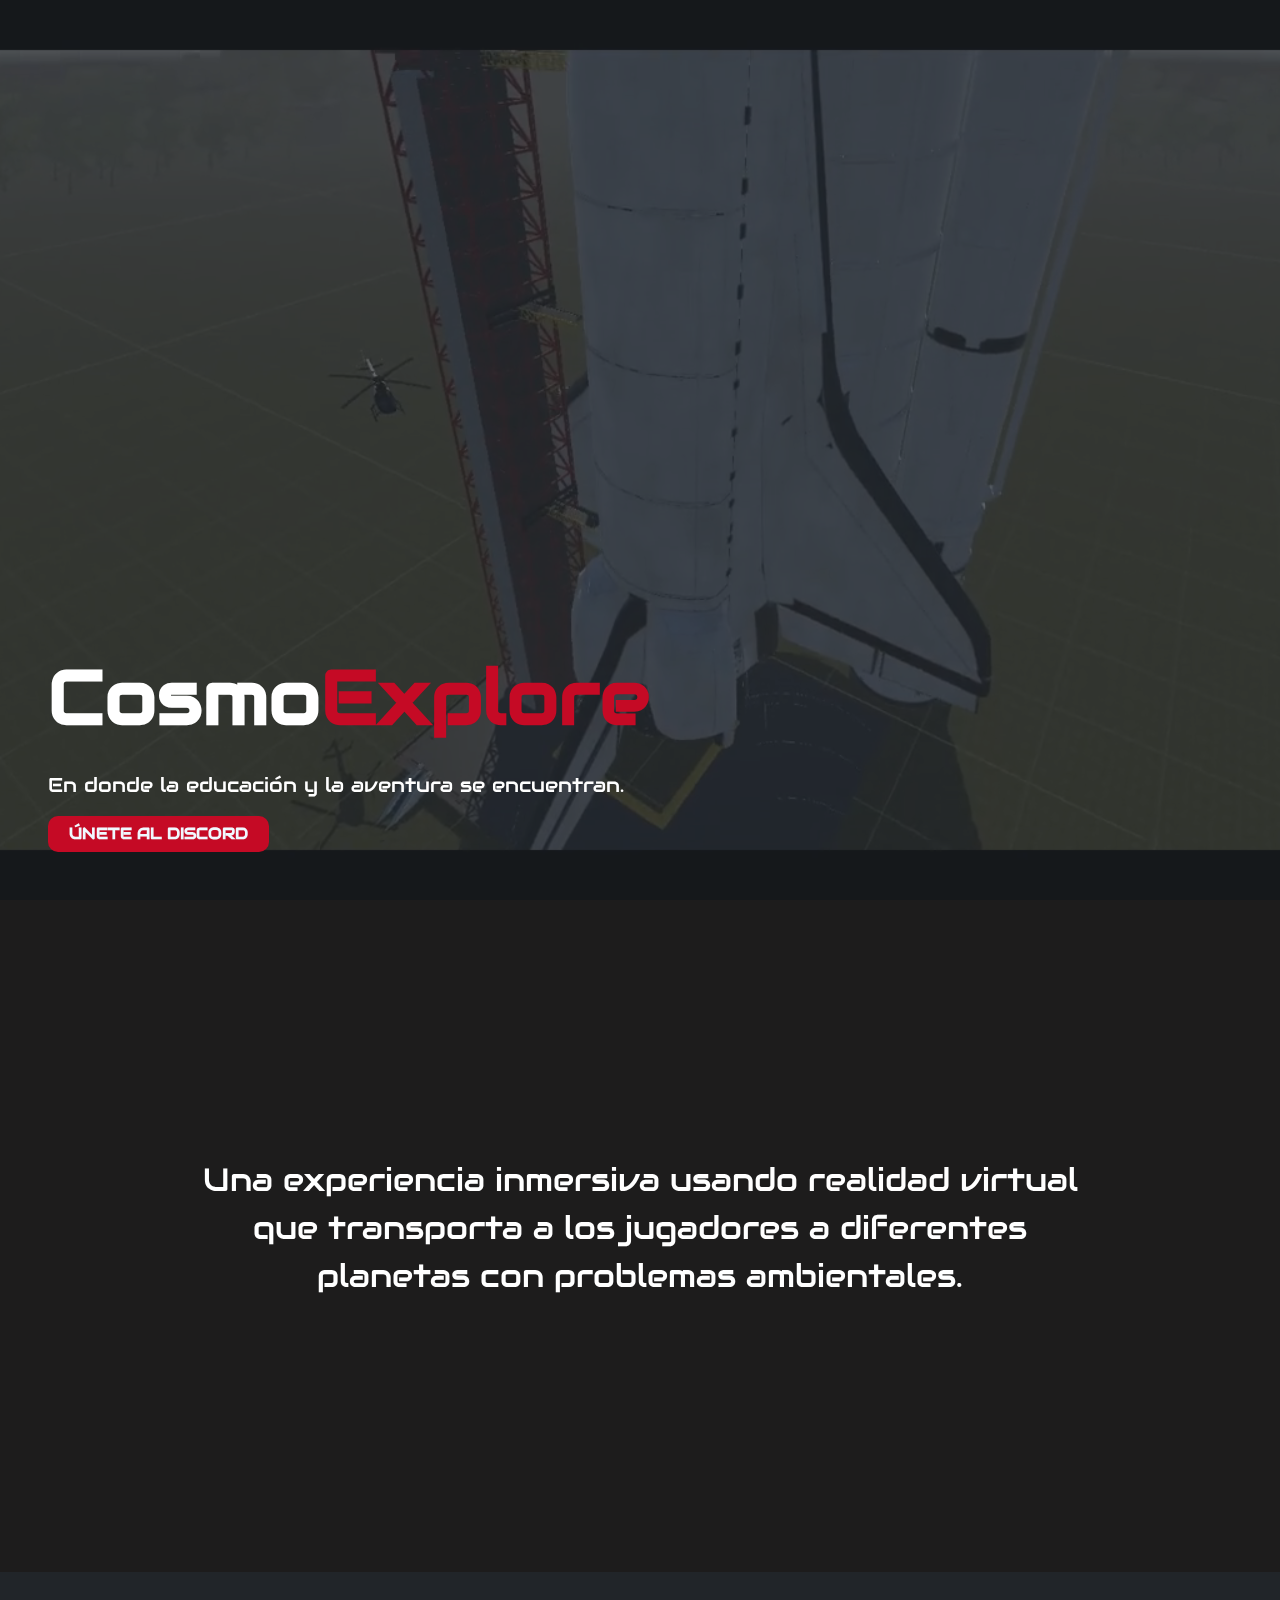
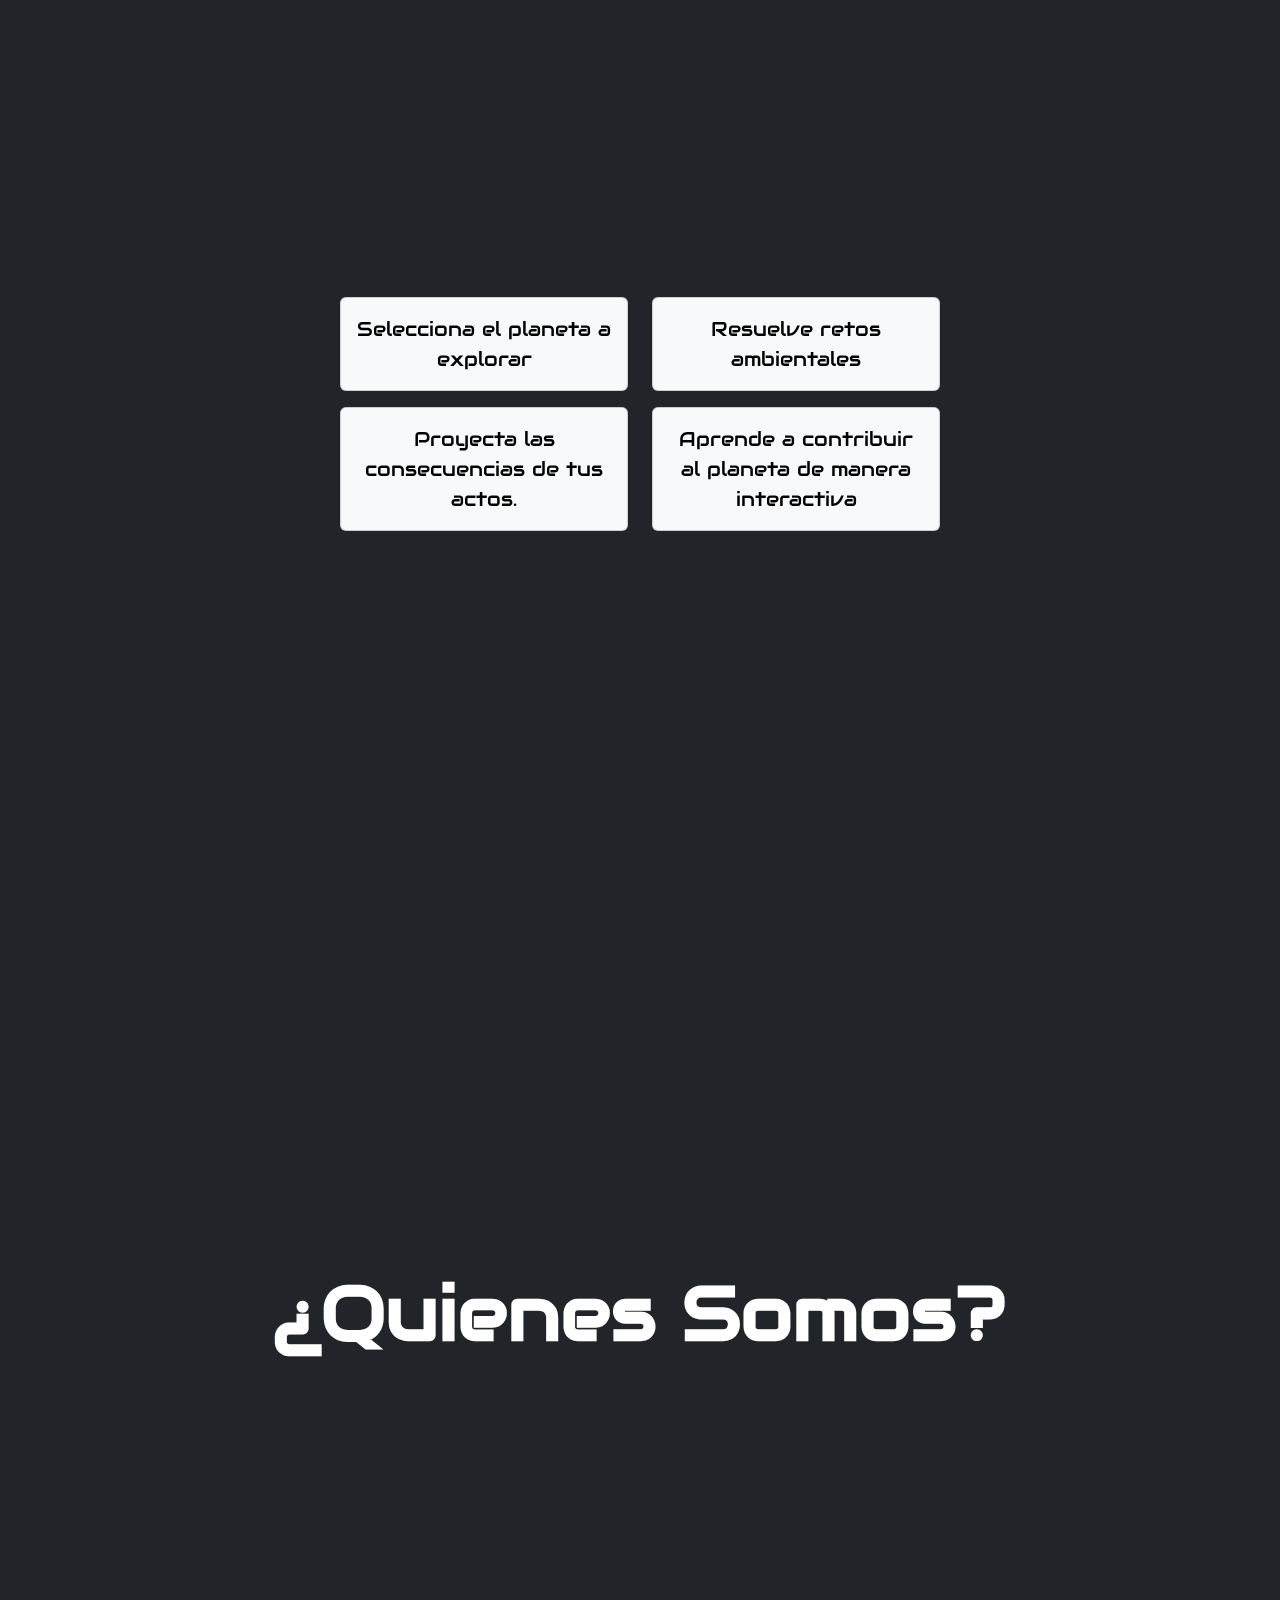
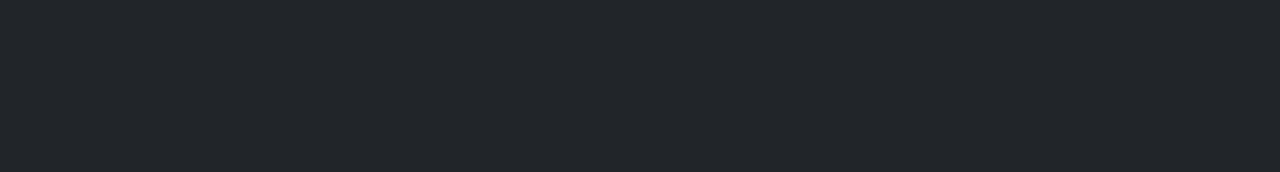
==== index.html @ 61af9cec "update" ====
<!DOCTYPE html>
<html lang="en">

<head>
    <meta charset="UTF-8">
    <!-- <meta name="viewport" content="width=device-width, initial-scale=1.0"> -->
    <meta name="viewport" content="width=device-width, initial-scale=1, shrink-to-fit=no">
    <link href="https://cdn.jsdelivr.net/npm/bootstrap@5.3.3/dist/css/bootstrap.min.css" rel="stylesheet"
        integrity="sha384-QWTKZyjpPEjISv5WaRU9OFeRpok6YctnYmDr5pNlyT2bRjXh0JMhjY6hW+ALEwIH" crossorigin="anonymous">
    <link rel="preconnect" href="https://fonts.googleapis.com">
    <link rel="preconnect" href="https://fonts.gstatic.com" crossorigin>
    <link rel="preconnect" href="https://fonts.googleapis.com">
    <link rel="preconnect" href="https://fonts.gstatic.com" crossorigin>
    <link href="https://fonts.googleapis.com/css2?family=Audiowide&display=swap" rel="stylesheet">
    <link rel="stylesheet" href="css/styles.css">
    <title>CosmoExplore</title>
</head>

<body>
    <nav id="topnavbar" class="navbar invisible navbar-expand-lg bg-body-tertiary fixed-top">
        <div class="container-fluid">
            <a class="navbar-brand me-3" href="#">Cosmo<span class="explore">Explore</span></a>
            <button class="navbar-toggler" type="button" data-bs-toggle="collapse" data-bs-target="#navbarNav"
                aria-controls="navbarNav" aria-expanded="false" aria-label="Toggle navigation">
                <span class="navbar-toggler-icon"></span>
            </button>
            <div class="collapse navbar-collapse justify-content-end" id="navbarNav">
                <ul class="navbar-nav">
                    <li class="nav-item me-3">
                        <a class="nav-link active" aria-current="page" href="#slide1">Inicio</a>
                    </li>
                    <li class="nav-item me-3">
                        <a class="nav-link active" href="#Aliados">Aliados</a>
                    </li>
                    <li class="nav-item me-3">
                        <a class="nav-link active" href="https://discord.gg/Dty8PHJW">Únete</a>
                    </li>
                </ul>
            </div>
        </div>
    </nav>
    <div class="container-fluid d-flex align-items-end justify-content-start vh-100 bg-dark p-5" id="slide1">
        <div class="row text-start">
            <div class="video-container">
                <video autoplay loop muted>
                    <source src="output_video.mp4" height="100%" width="100%" type="video/mp4">
                    Your browser does not support the video tag.
                </video>
            </div>
            <div class="col text-white">
                <p class="titulo">Cosmo<span class="explore">Explore</span></p>
                <p>En donde la educación y la aventura se encuentran.</p>
                <a href="https://discord.gg/Dty8PHJW" class="btn" target="_blank">Únete al Discord</a>
            </div>
        </div>
    </div>

    <div class="container-fluid d-flex align-items-center justify-content-center vh-50" id="slide2">
        
        <div class="row text-center">

            <div class="experiencia col text-white">
                <p>Una experiencia inmersiva usando realidad virtual que transporta a los jugadores a diferentes planetas con problemas ambientales.
                </p>

            </div>
        </div>
    </div>

    <div class="container-fluid d-flex flex-column align-items-center justify-content-center vh-100 bg-dark" id="slide3">
        <div class="row text-center">
            <div class="col">
                <div class="card text-bg-light mb-3" style="max-width: 18rem;">
                    <div class="card-body">
                      <p class="card-text">Selecciona el planeta a explorar</p>
                    </div>
                </div>
            </div>
            <div class="col">
                <div class="card text-bg-light mb-3" style="max-width: 18rem;">
                    <div class="card-body">
                      <p class="card-text">Resuelve retos ambientales</p>
                    </div>
                </div>
            </div>
        </div>

        <div class="row text-center">
            <div class="col">
                <div class="card text-bg-light mb-3" style="max-width: 18rem;">
                    <div class="card-body">
                      <p class="card-text">Proyecta las consecuencias de tus actos.</p>
                    </div>
                </div>
            </div>
            <div class="col">
                <div class="card text-bg-light mb-3" style="max-width: 18rem;">
                    <div class="card-body">
                      <p class="card-text">Aprende a contribuir al planeta de manera interactiva</p>
                    </div>
                </div>
            </div>
        </div>

    </div>

    <div class="container-fluid d-flex flex-column align-items-center justify-content-center vh-100 bg-dark" id="slide4">
        <div class="row text-center">
            <div class="col text-white">
                <p class="titulo">¿Quienes Somos?</p>
            </div>
        </div>
    </div>

    <script src="https://cdn.jsdelivr.net/npm/bootstrap@5.3.3/dist/js/bootstrap.bundle.min.js"
        integrity="sha384-YvpcrYf0tY3lHB60NNkmXc5s9fDVZLESaAA55NDzOxhy9GkcIdslK1eN7N6jIeHz"
        crossorigin="anonymous"></script>
    <script src="js/script.js"></script>
</body>

</html>
---- css/styles.css ----
*{
    margin: 0;
    padding: 0;
}

#slide1, #slide2{
    --bs-bg-opacity: 0.65;
}

#slide2, #slide4{
    background-color: #1d1c1c;
}

.parrafo-somos{
    padding-left: 120px;
    padding-right: 120px;
}

p, a{
    font-family:"Audiowide", sans-serif;
    font-size: 20px;
    font-style: 300;
}

.titulo{
    font-weight: bold;
    font-size: 5.9vw;
}

.explore{
    color:#C50A25;
}

.btn{
    background-color:#C50A25 ;
    border-radius: 10px;
    padding:5px 20px 5px 20px;
    color: aliceblue;
    text-transform: uppercase;
    font-weight: 600;
    font-family:"Audiowide", sans-serif;

}

.btn:hover{
    background-color:#C50A25;
    border-radius: 10px;
    padding:5px 20px 5px 20px;
    color: aliceblue;

}

.video-container video {
    position: absolute;
    top: 0;
    left: 0;
    width: 100%;
    height: 100%;
    object-fit: cover;
    z-index: -1;
}

html,body{
    padding: 0px;
    margin: 0px;
}

.experiencia{
    padding-top:20% ;
    padding-bottom:20% ;
    padding-left: 15%;
    padding-right:15%;

}

.experiencia p{
    font-size: 2.5vw;
}

/* Media Query for Small Mobile Devices */
@media (max-width: 576px) {
    .titulo {
        font-size: 42px; /* Adjust font size for smaller screens */
    }
    
    .btn {
        padding: 5px 10px; /* Adjust padding for smaller screens */
    }
    
    .parrafo-somos {
        padding-left: 10px;
        padding-right: 10px;
    }
    
    p, a {
        font-size: 20px; /* Adjust font size for smaller screens */
    }

    .experiencia p{
        font-size:20px;

    }
}
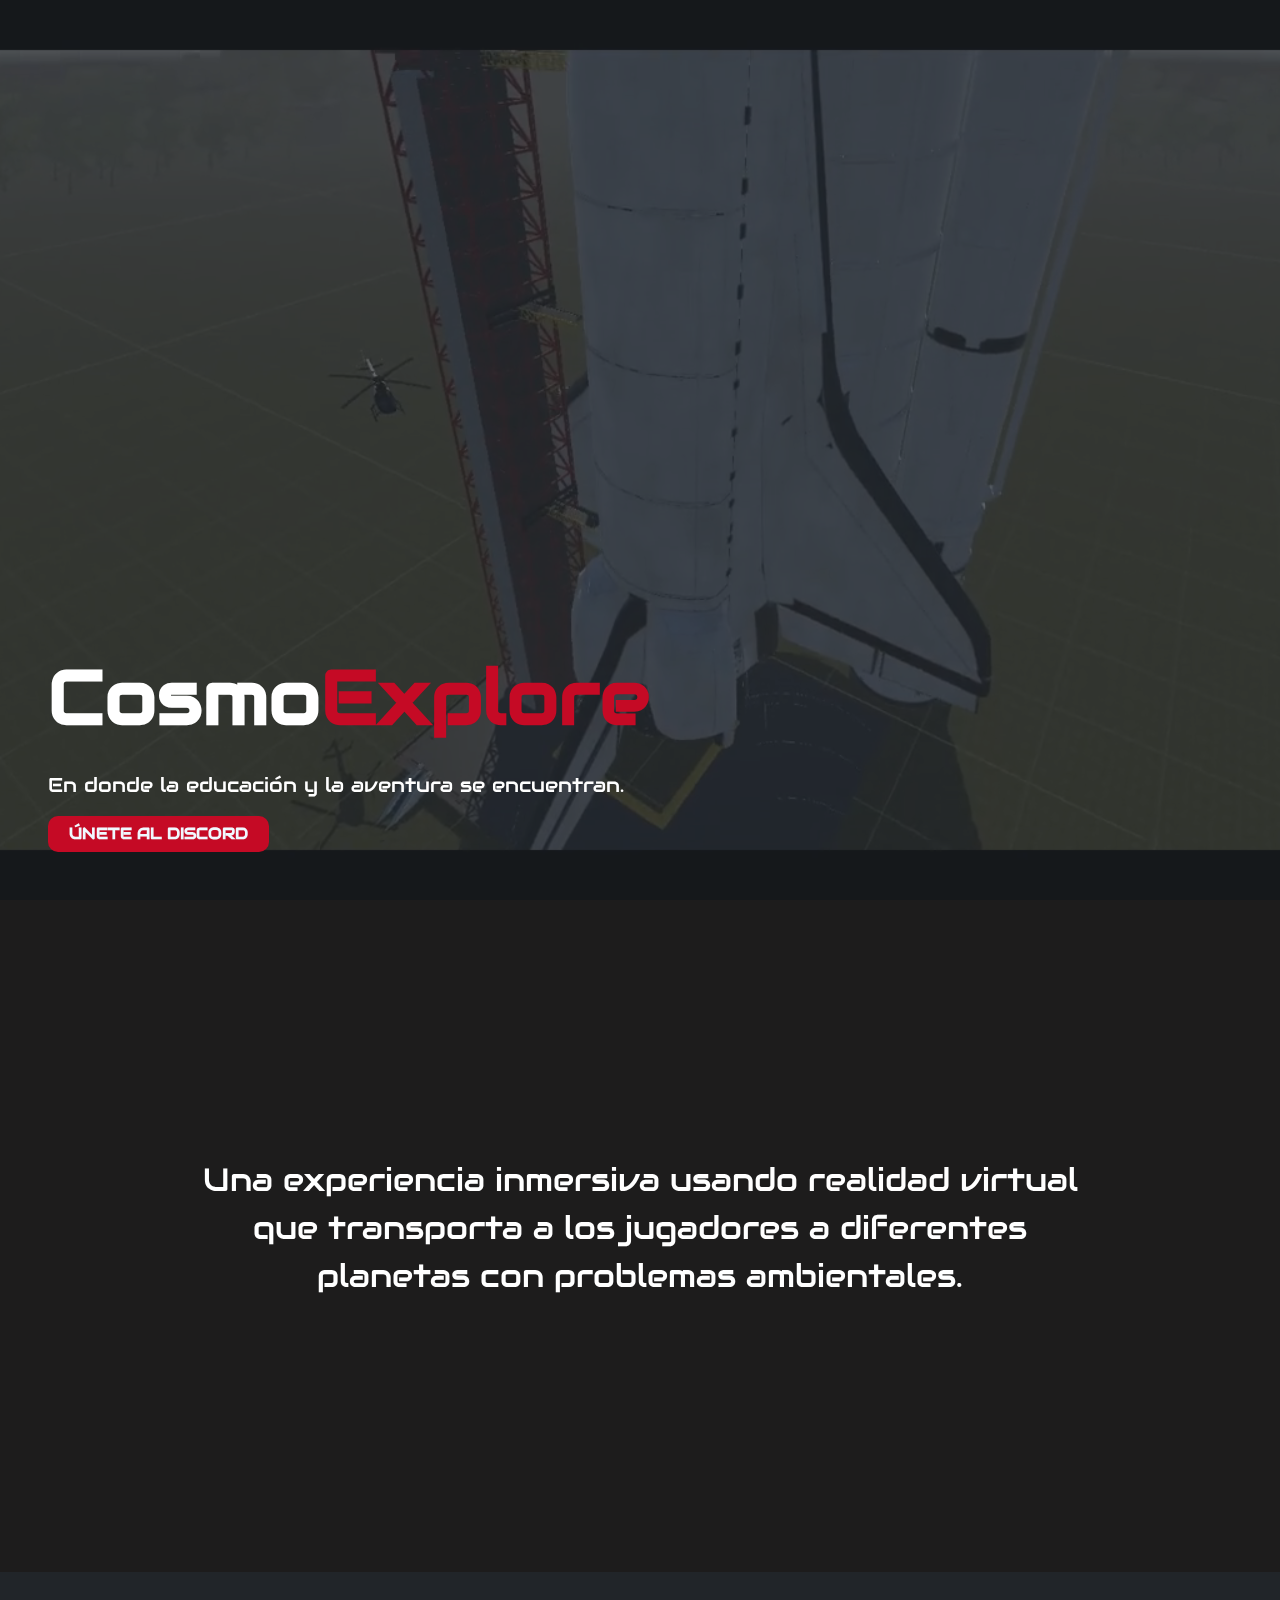
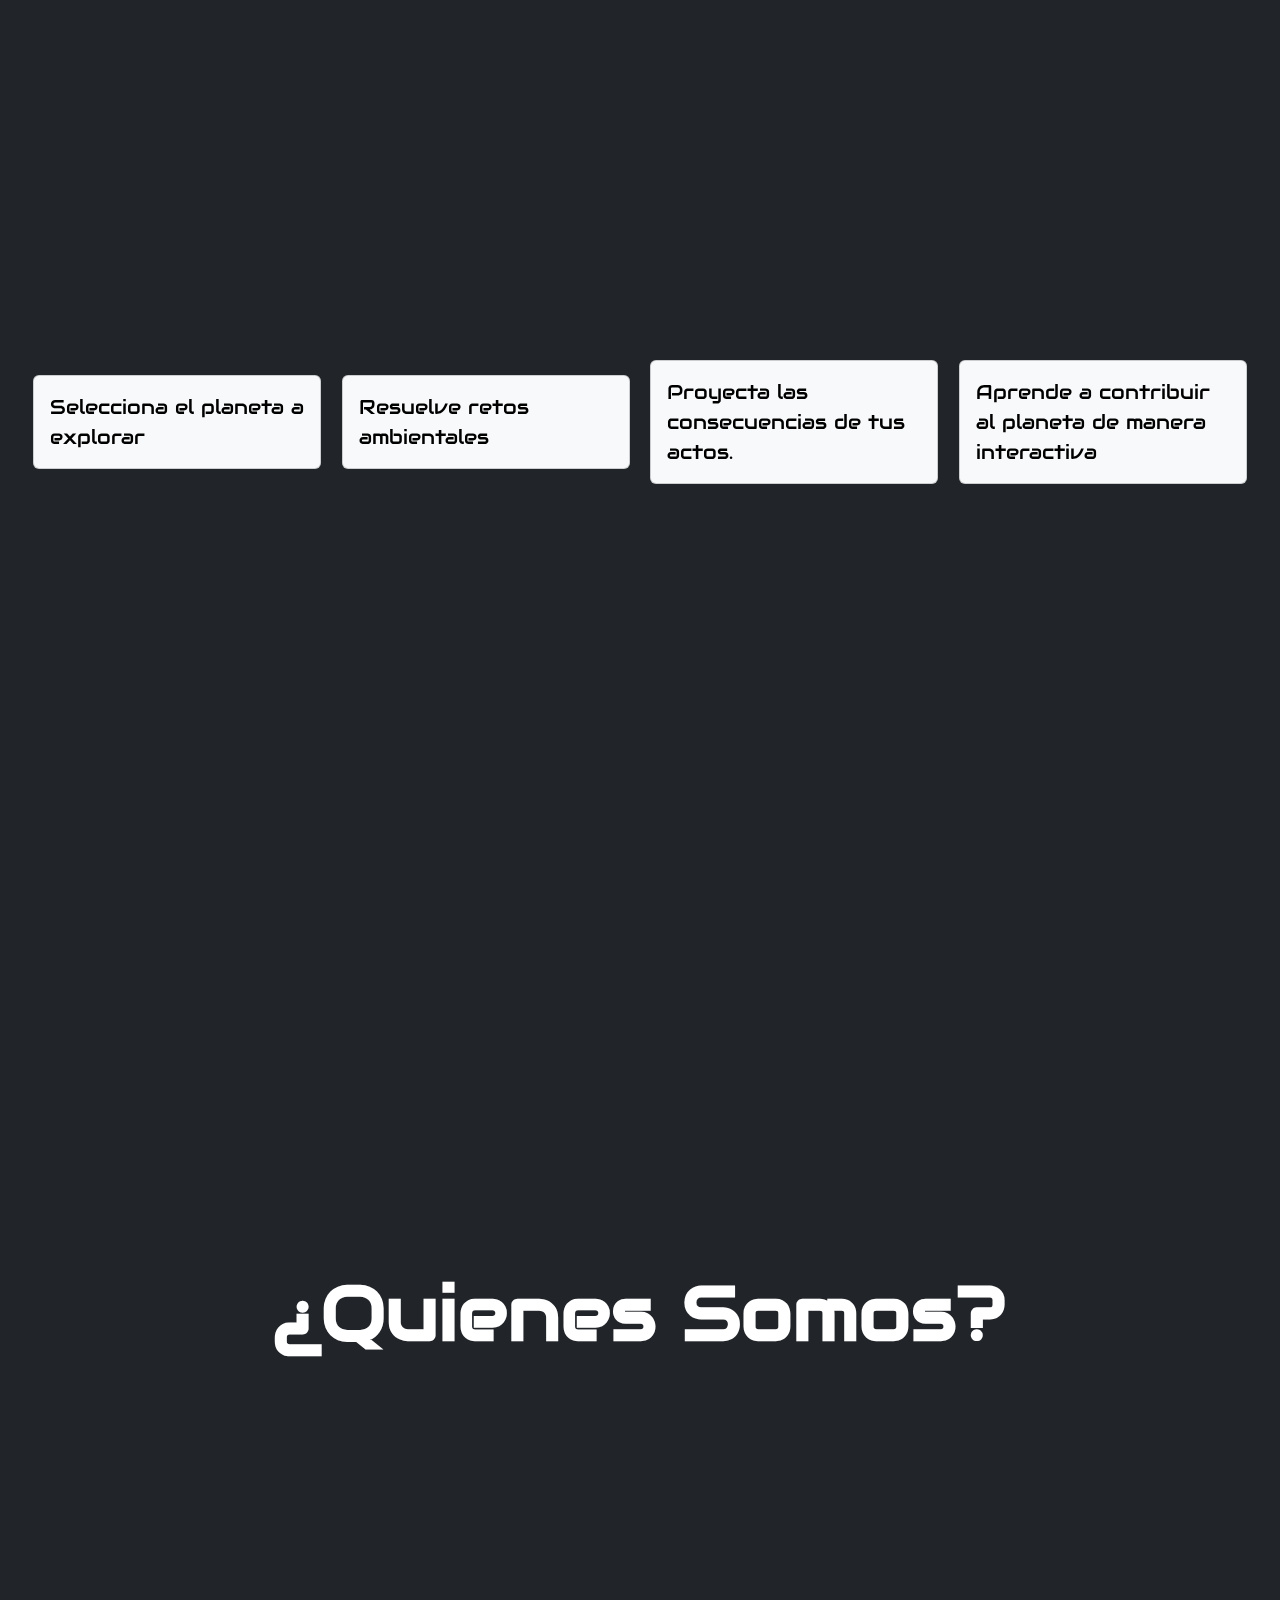
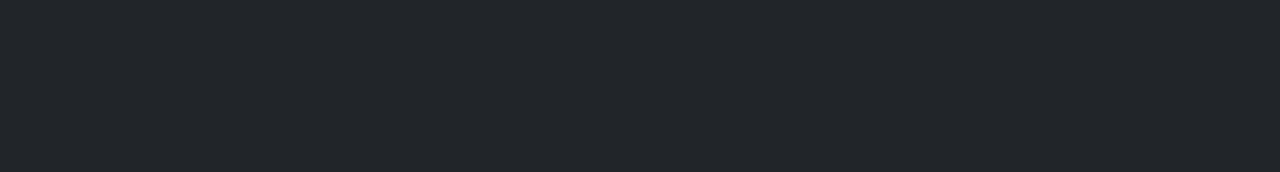
==== commit 9a95ea67: "update" ====
--- a/index.html
+++ b/index.html
@@ -56,55 +56,47 @@
     </div>
 
     <div class="container-fluid d-flex align-items-center justify-content-center vh-50" id="slide2">
-        
+
         <div class="row text-center">
 
             <div class="experiencia col text-white">
-                <p>Una experiencia inmersiva usando realidad virtual que transporta a los jugadores a diferentes planetas con problemas ambientales.
+                <p>Una experiencia inmersiva usando realidad virtual que transporta a los jugadores a diferentes
+                    planetas con problemas ambientales.
                 </p>
 
             </div>
         </div>
     </div>
 
-    <div class="container-fluid d-flex flex-column align-items-center justify-content-center vh-100 bg-dark" id="slide3">
-        <div class="row text-center">
-            <div class="col">
-                <div class="card text-bg-light mb-3" style="max-width: 18rem;">
-                    <div class="card-body">
-                      <p class="card-text">Selecciona el planeta a explorar</p>
-                    </div>
-                </div>
+    <div class="container-fluid d-flex flex-row align-items-center justify-content-evenly vh-100 bg-dark" id="slide3">
+
+        <div class="card text-bg-light mb-6" style="max-width: 18rem;">
+            <div class="card-body">
+                <p class="card-text">Selecciona el planeta a explorar</p>
             </div>
-            <div class="col">
-                <div class="card text-bg-light mb-3" style="max-width: 18rem;">
-                    <div class="card-body">
-                      <p class="card-text">Resuelve retos ambientales</p>
-                    </div>
-                </div>
+        </div>
+        <div class="card text-bg-light mb-6" style="max-width: 18rem;">
+            <div class="card-body">
+                <p class="card-text">Resuelve retos ambientales</p>
             </div>
         </div>
 
-        <div class="row text-center">
-            <div class="col">
-                <div class="card text-bg-light mb-3" style="max-width: 18rem;">
-                    <div class="card-body">
-                      <p class="card-text">Proyecta las consecuencias de tus actos.</p>
-                    </div>
-                </div>
+        <div class="card text-bg-light mb-6" style="max-width: 18rem;">
+            <div class="card-body">
+                <p class="card-text">Proyecta las consecuencias de tus actos.</p>
             </div>
-            <div class="col">
-                <div class="card text-bg-light mb-3" style="max-width: 18rem;">
-                    <div class="card-body">
-                      <p class="card-text">Aprende a contribuir al planeta de manera interactiva</p>
-                    </div>
-                </div>
+        </div>
+
+        <div class="card text-bg-light mb-6" style="max-width: 18rem;">
+            <div class="card-body">
+                <p class="card-text">Aprende a contribuir al planeta de manera interactiva</p>
             </div>
         </div>
 
     </div>
 
-    <div class="container-fluid d-flex flex-column align-items-center justify-content-center vh-100 bg-dark" id="slide4">
+    <div class="container-fluid d-flex flex-column align-items-center justify-content-center vh-100 bg-dark"
+        id="slide4">
         <div class="row text-center">
             <div class="col text-white">
                 <p class="titulo">¿Quienes Somos?</p>
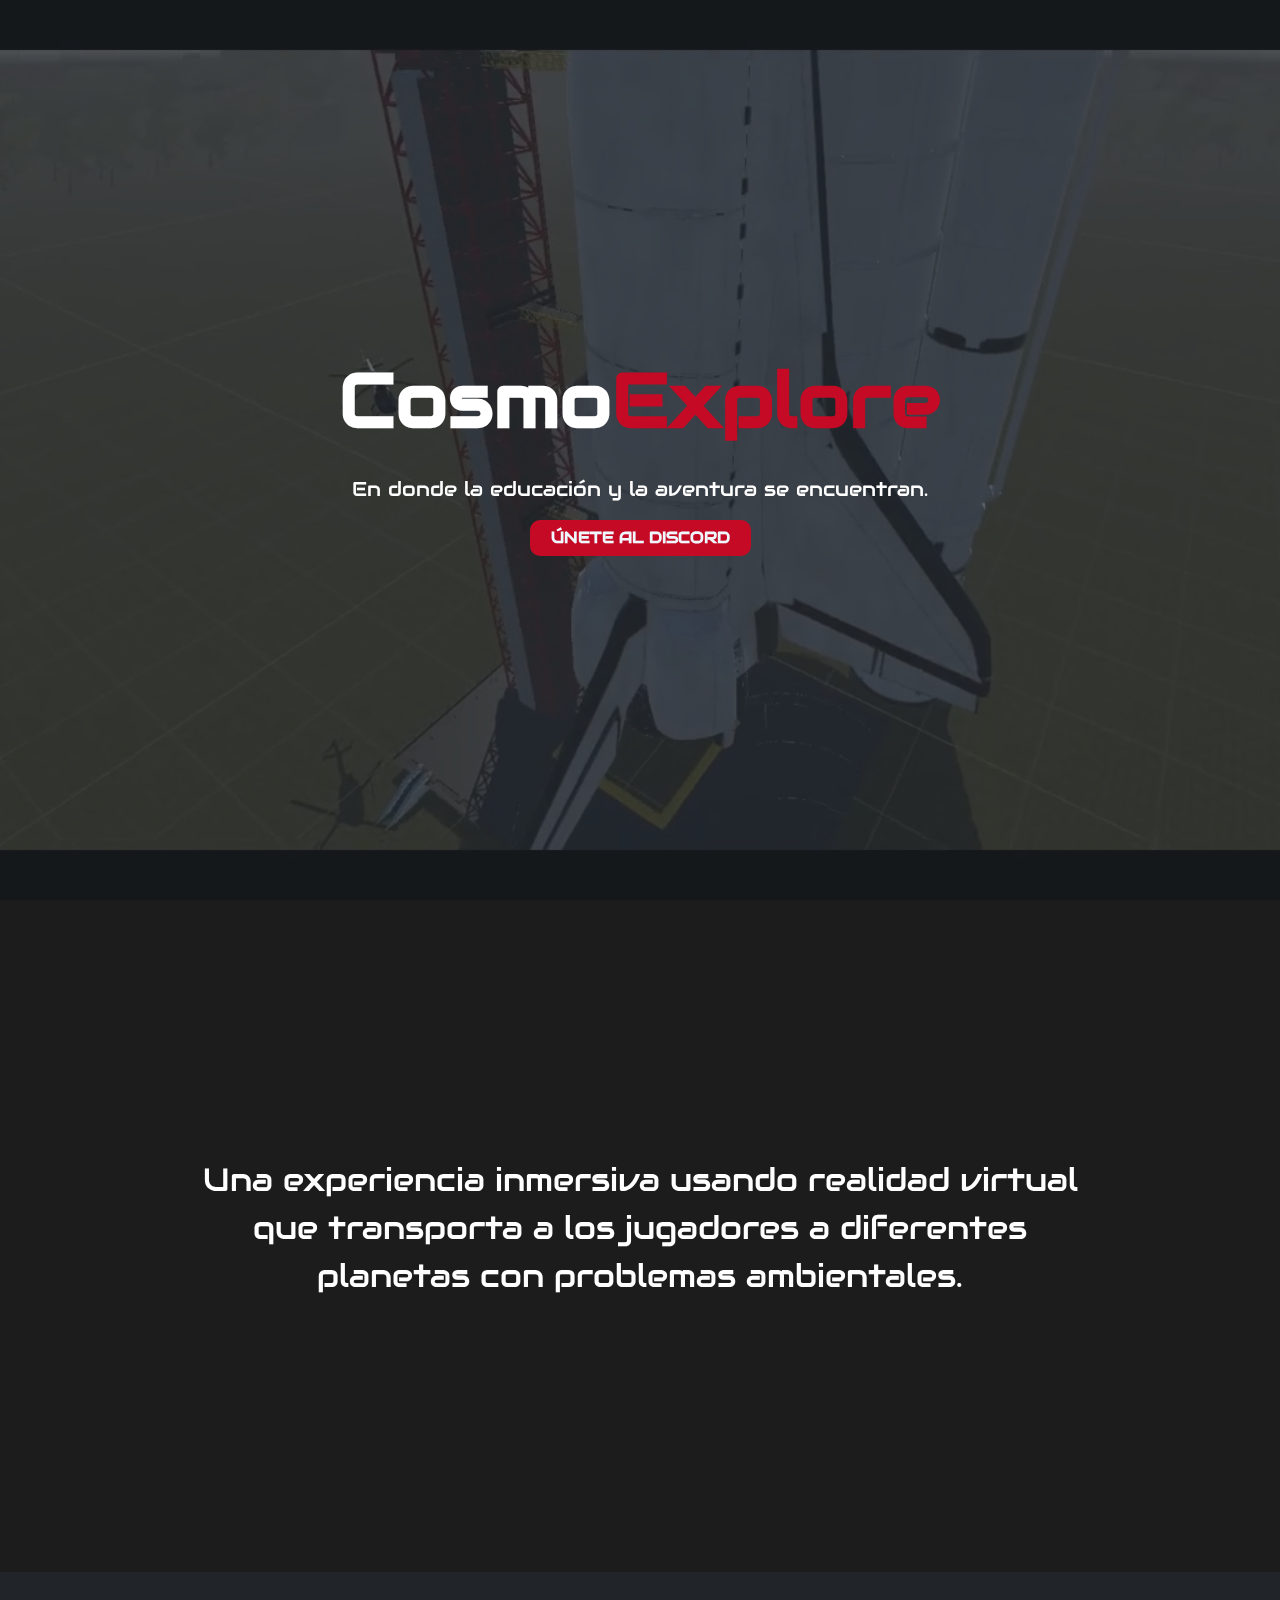
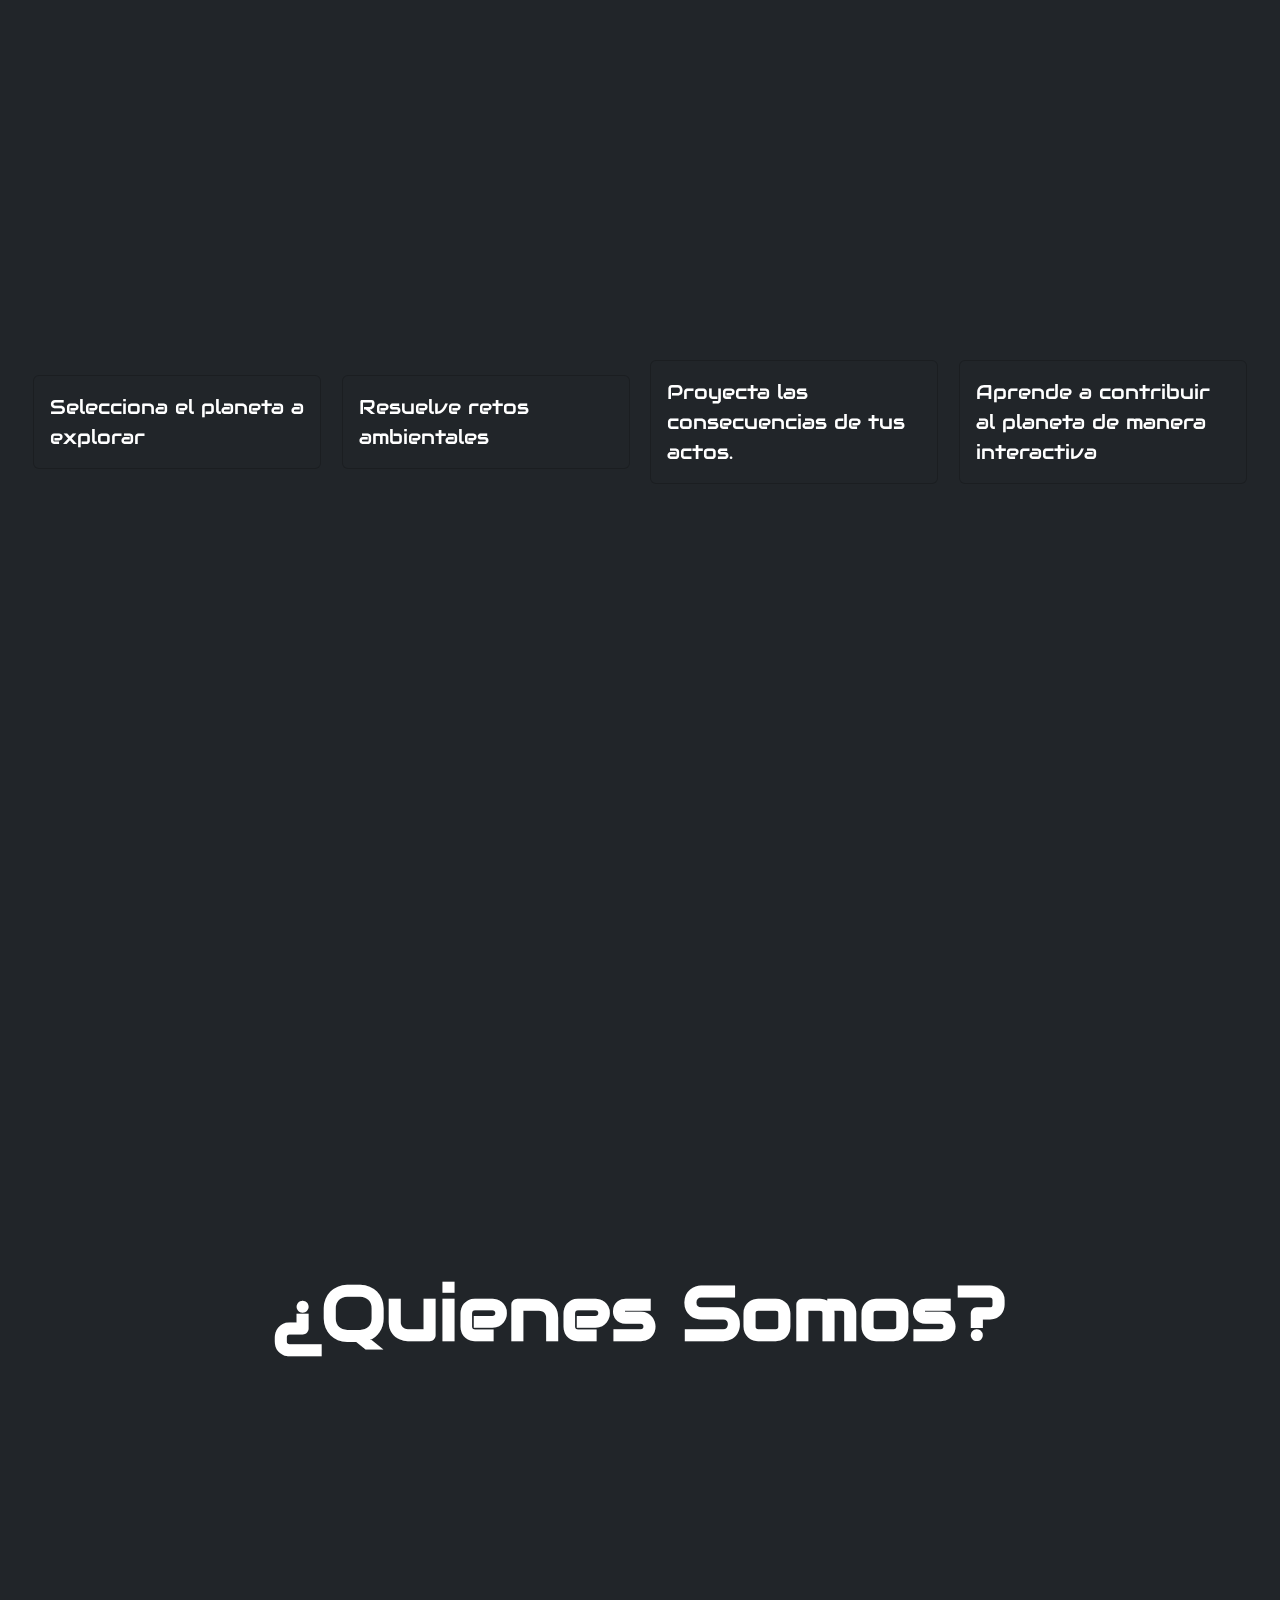
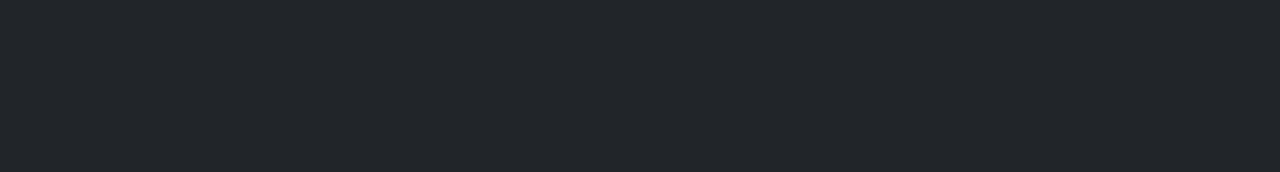
==== commit 23333282: "update" ====
--- a/index.html
+++ b/index.html
@@ -39,8 +39,8 @@
             </div>
         </div>
     </nav>
-    <div class="container-fluid d-flex align-items-end justify-content-start vh-100 bg-dark p-5" id="slide1">
-        <div class="row text-start">
+    <div class="container-fluid d-flex align-items-center justify-content-center vh-100 bg-dark p-5" id="slide1">
+        <div class="row text-center">
             <div class="video-container">
                 <video autoplay loop muted>
                     <source src="output_video.mp4" height="100%" width="100%" type="video/mp4">
@@ -70,24 +70,24 @@
 
     <div class="container-fluid d-flex flex-row align-items-center justify-content-evenly vh-100 bg-dark" id="slide3">
 
-        <div class="card text-bg-light mb-6" style="max-width: 18rem;">
+        <div class="card text-bg-dark mb-6" style="max-width: 18rem;">
             <div class="card-body">
                 <p class="card-text">Selecciona el planeta a explorar</p>
             </div>
         </div>
-        <div class="card text-bg-light mb-6" style="max-width: 18rem;">
+        <div class="card text-bg-dark mb-6" style="max-width: 18rem;">
             <div class="card-body">
                 <p class="card-text">Resuelve retos ambientales</p>
             </div>
         </div>
 
-        <div class="card text-bg-light mb-6" style="max-width: 18rem;">
+        <div class="card text-bg-dark mb-6" style="max-width: 18rem;">
             <div class="card-body">
                 <p class="card-text">Proyecta las consecuencias de tus actos.</p>
             </div>
         </div>
 
-        <div class="card text-bg-light mb-6" style="max-width: 18rem;">
+        <div class="card text-bg-dark mb-6" style="max-width: 18rem;">
             <div class="card-body">
                 <p class="card-text">Aprende a contribuir al planeta de manera interactiva</p>
             </div>
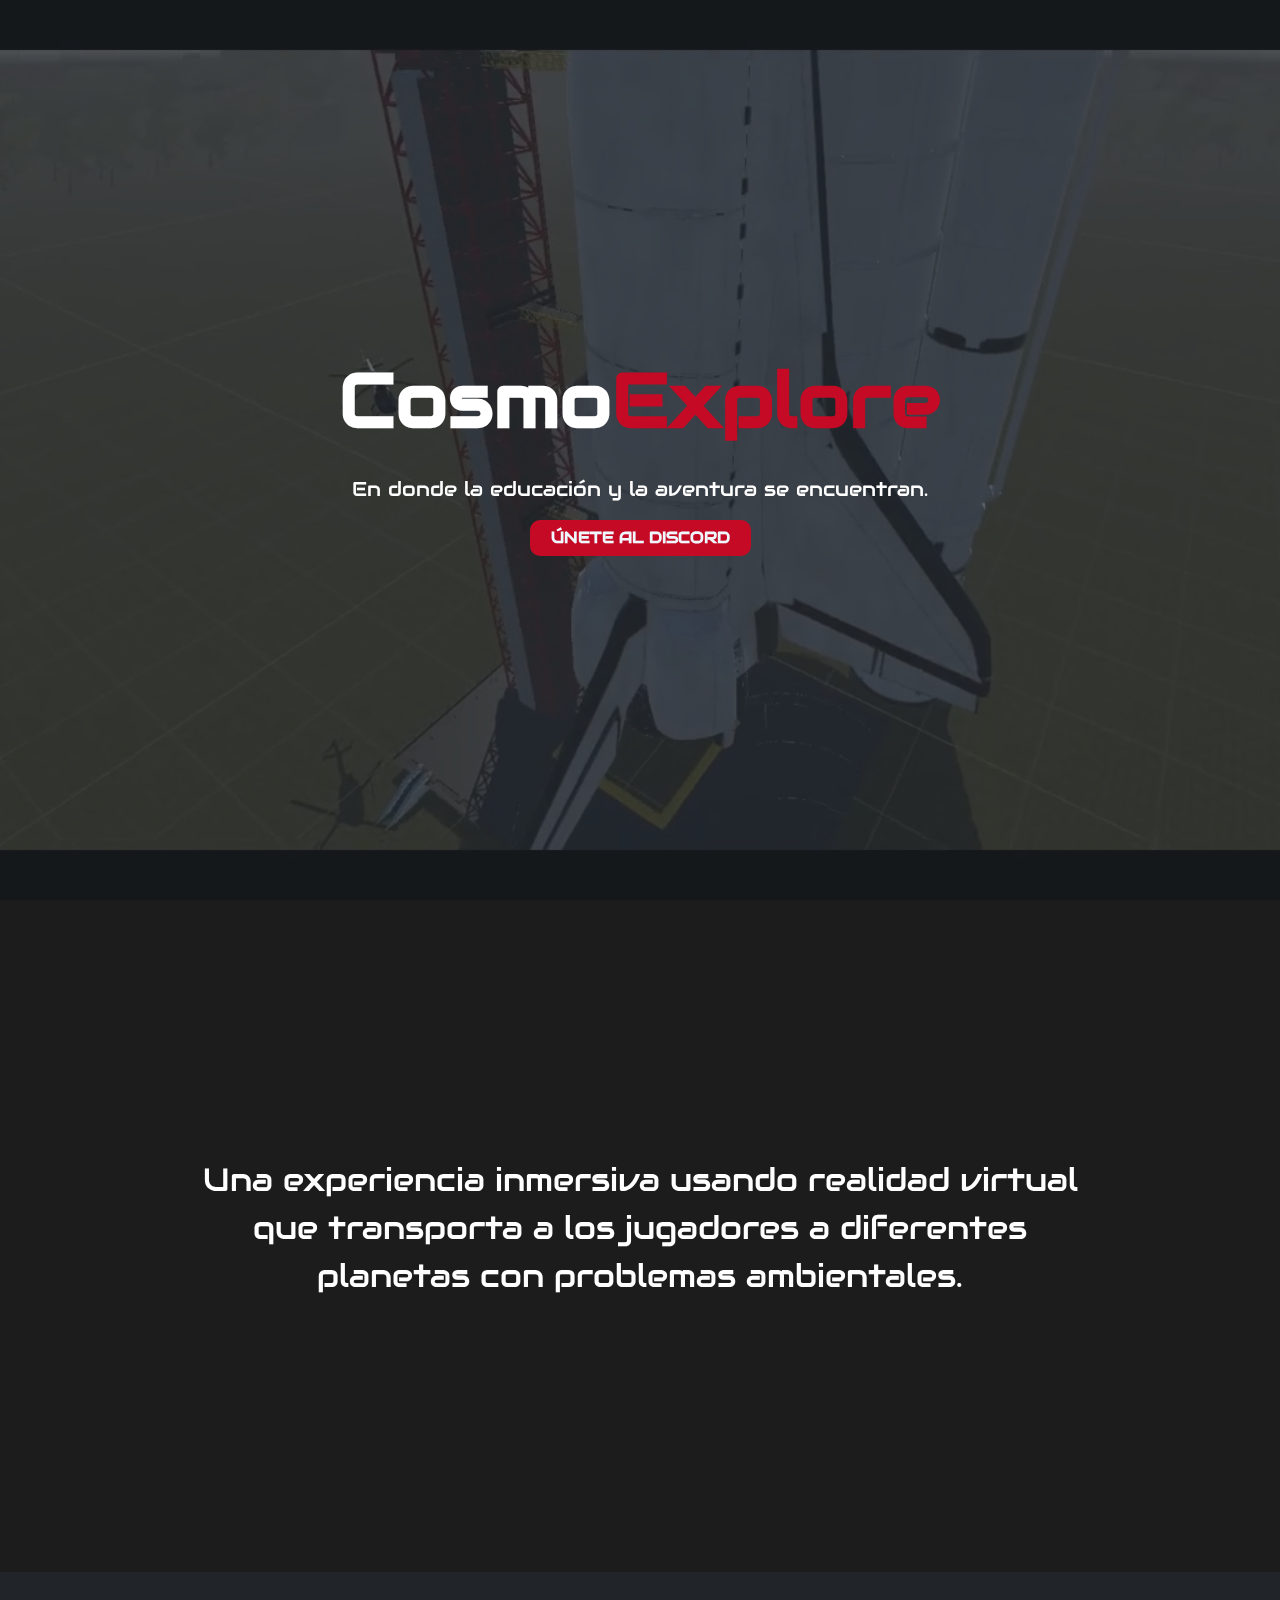
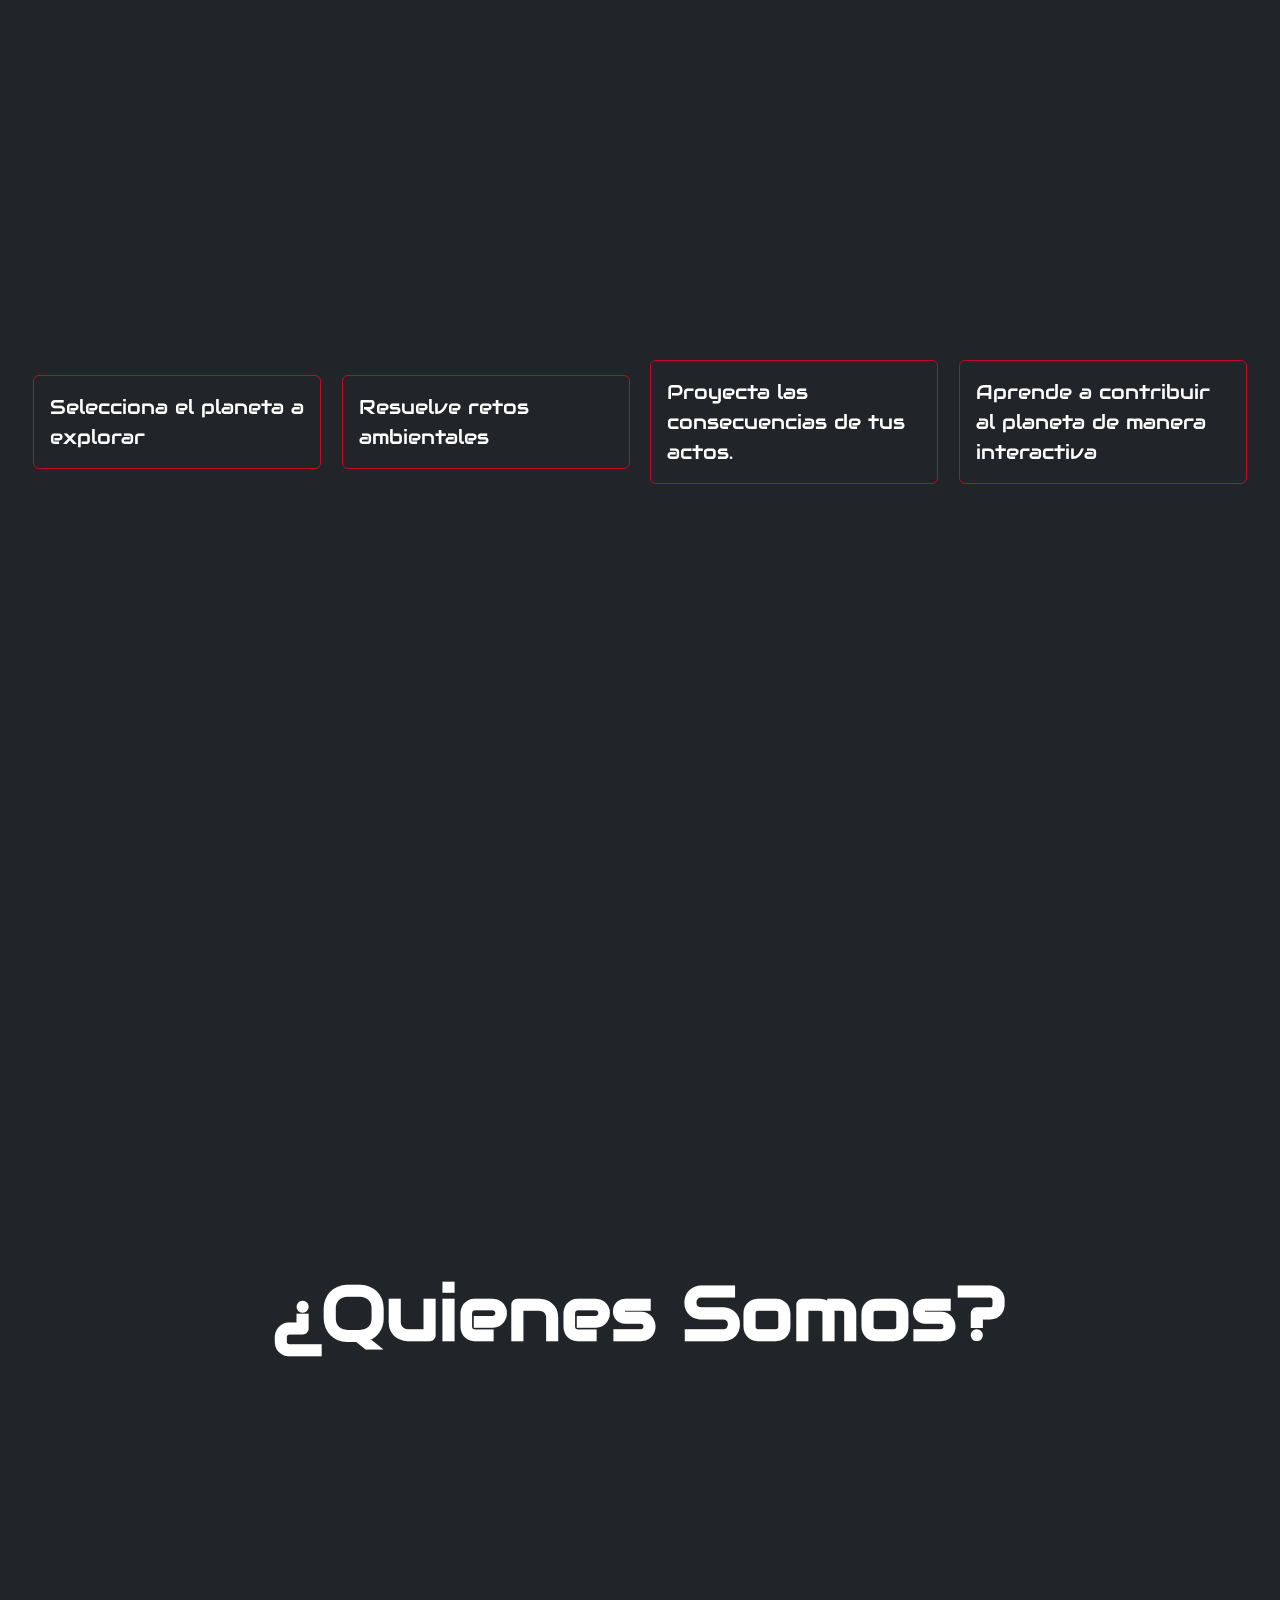
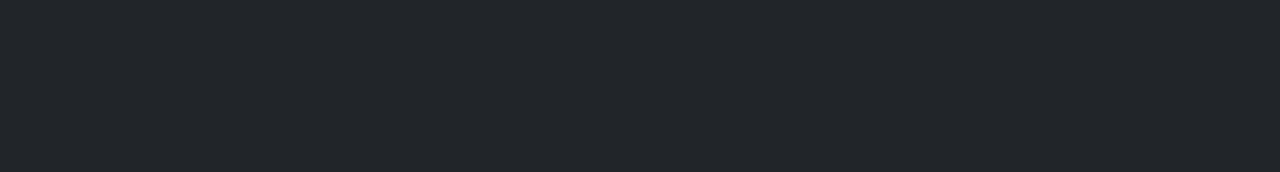
==== commit 4de95684: "update" ====
--- a/index.html
+++ b/index.html
@@ -39,7 +39,7 @@
             </div>
         </div>
     </nav>
-    <div class="container-fluid d-flex align-items-center justify-content-center vh-100 bg-dark p-5" id="slide1">
+    <div class="container-fluid d-flex align-items-center justify-content-center vh-100 bg-dark" id="slide1">
         <div class="row text-center">
             <div class="video-container">
                 <video autoplay loop muted>
--- a/css/styles.css
+++ b/css/styles.css
@@ -77,6 +77,10 @@
     font-size: 2.5vw;
 }
 
+.card {
+    border-color: #C50A25;
+}
+
 /* Media Query for Small Mobile Devices */
 @media (max-width: 576px) {
     .titulo {
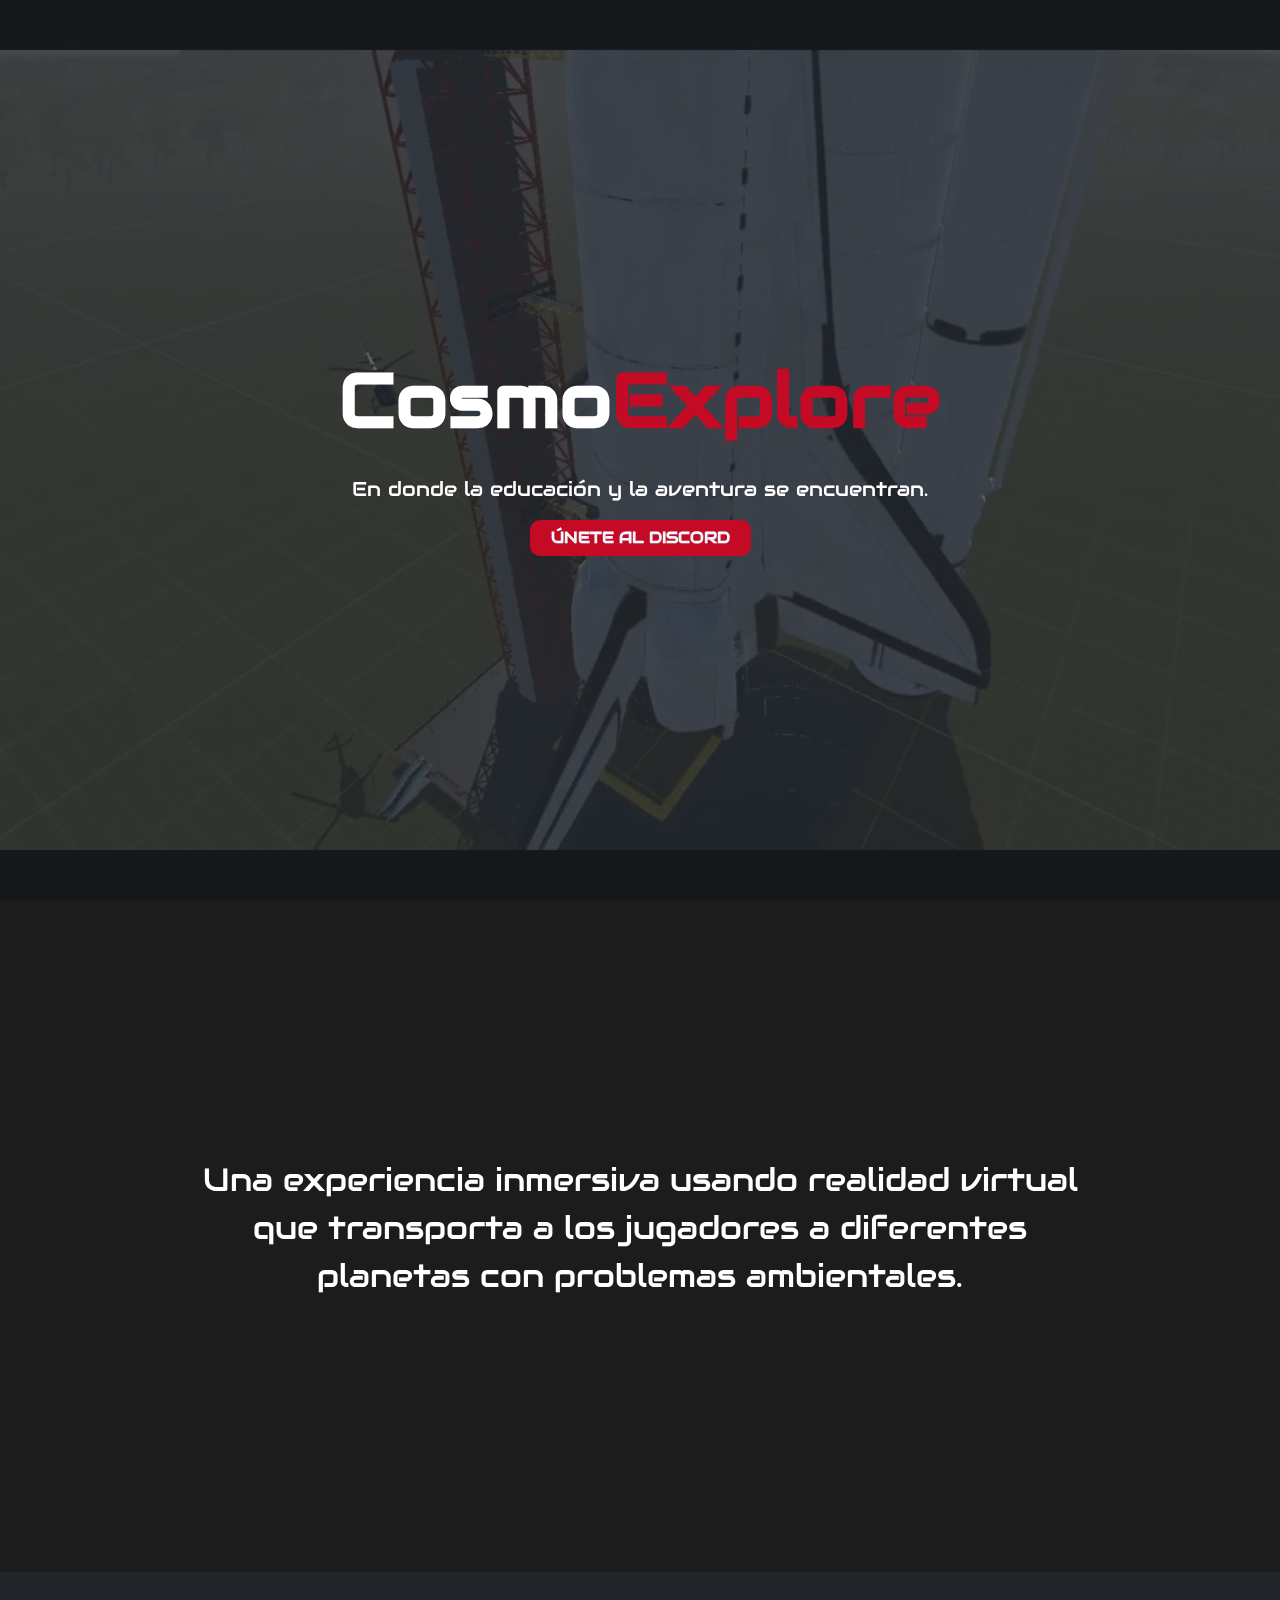
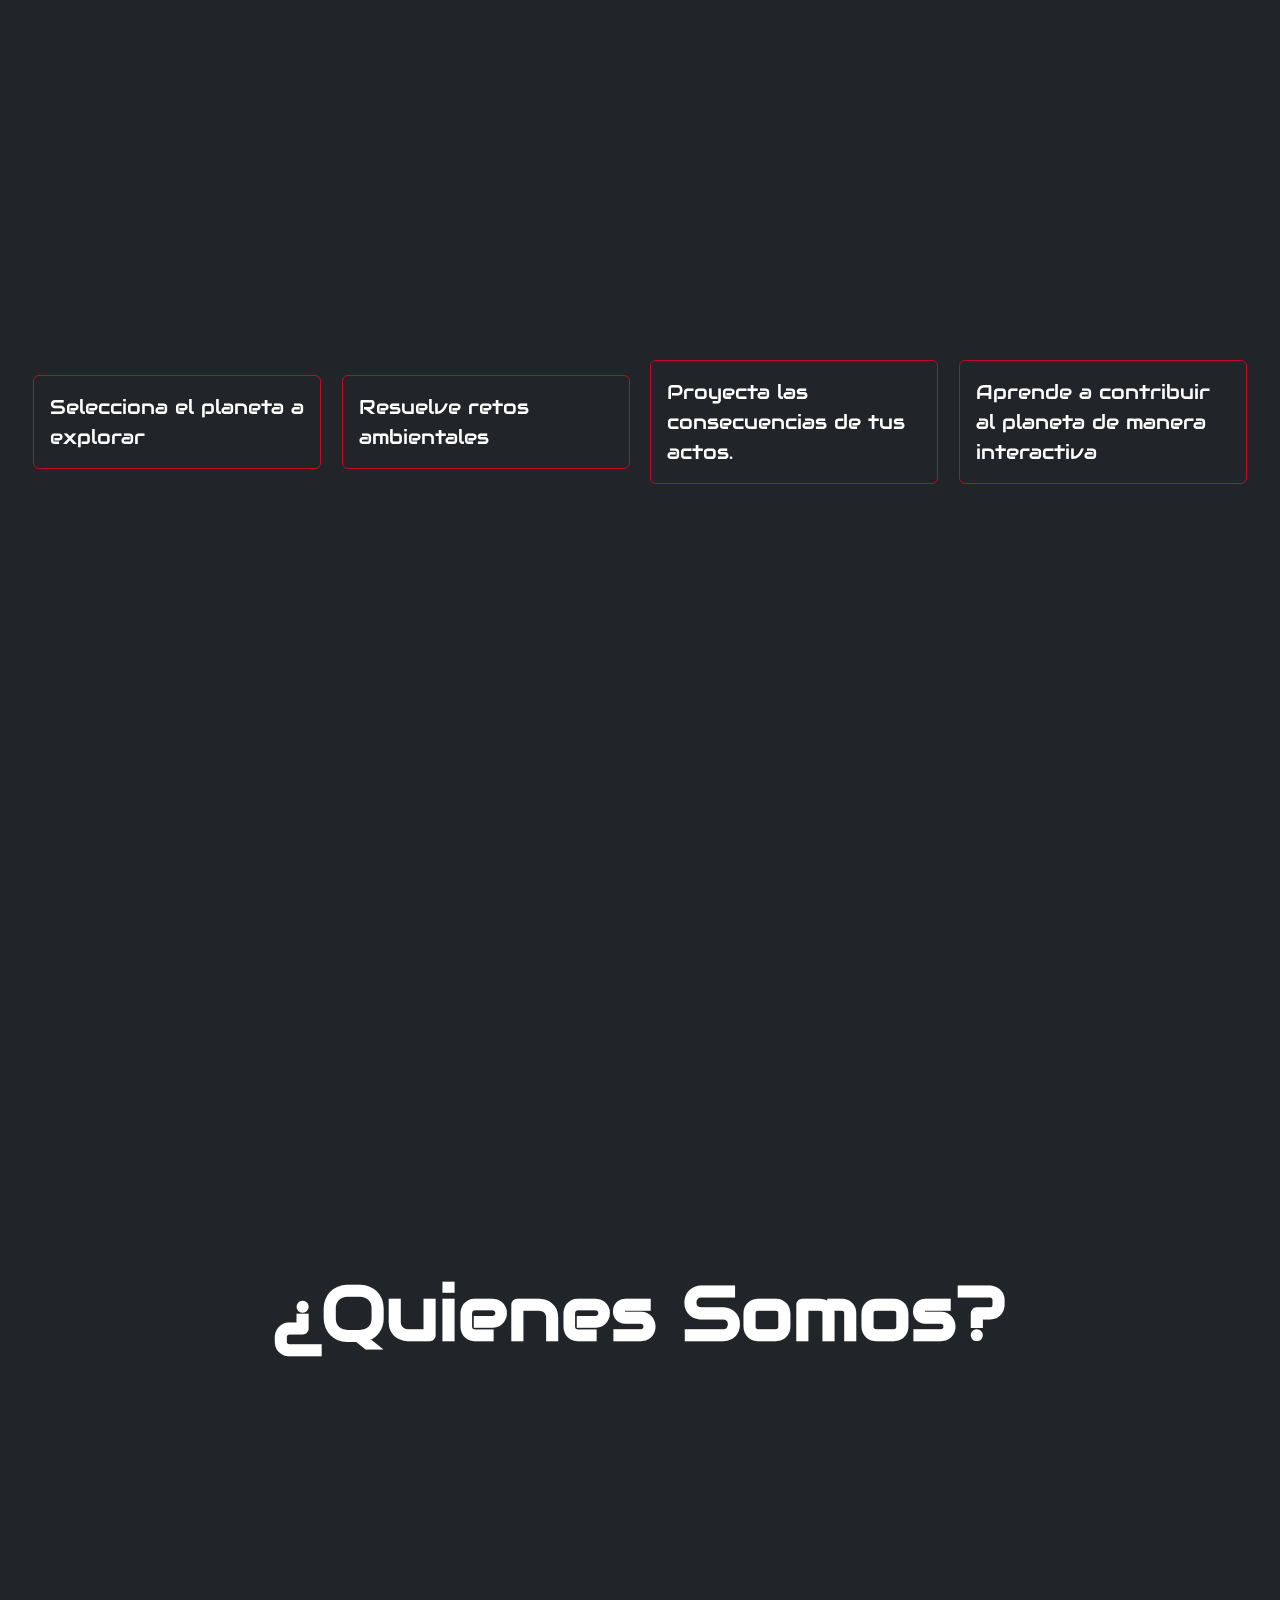
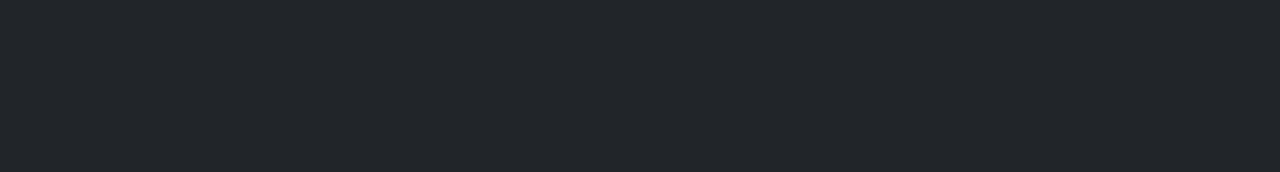
==== commit 95ee0275: "Merge branch 'main' into feature/embed-video" ====
--- a/index.html
+++ b/index.html
@@ -67,7 +67,7 @@
             </div>
         </div>
     </div>
-
+  
     <div class="container-fluid d-flex flex-row align-items-center justify-content-evenly vh-100 bg-dark" id="slide3">
 
         <div class="card text-bg-dark mb-6" style="max-width: 18rem;">
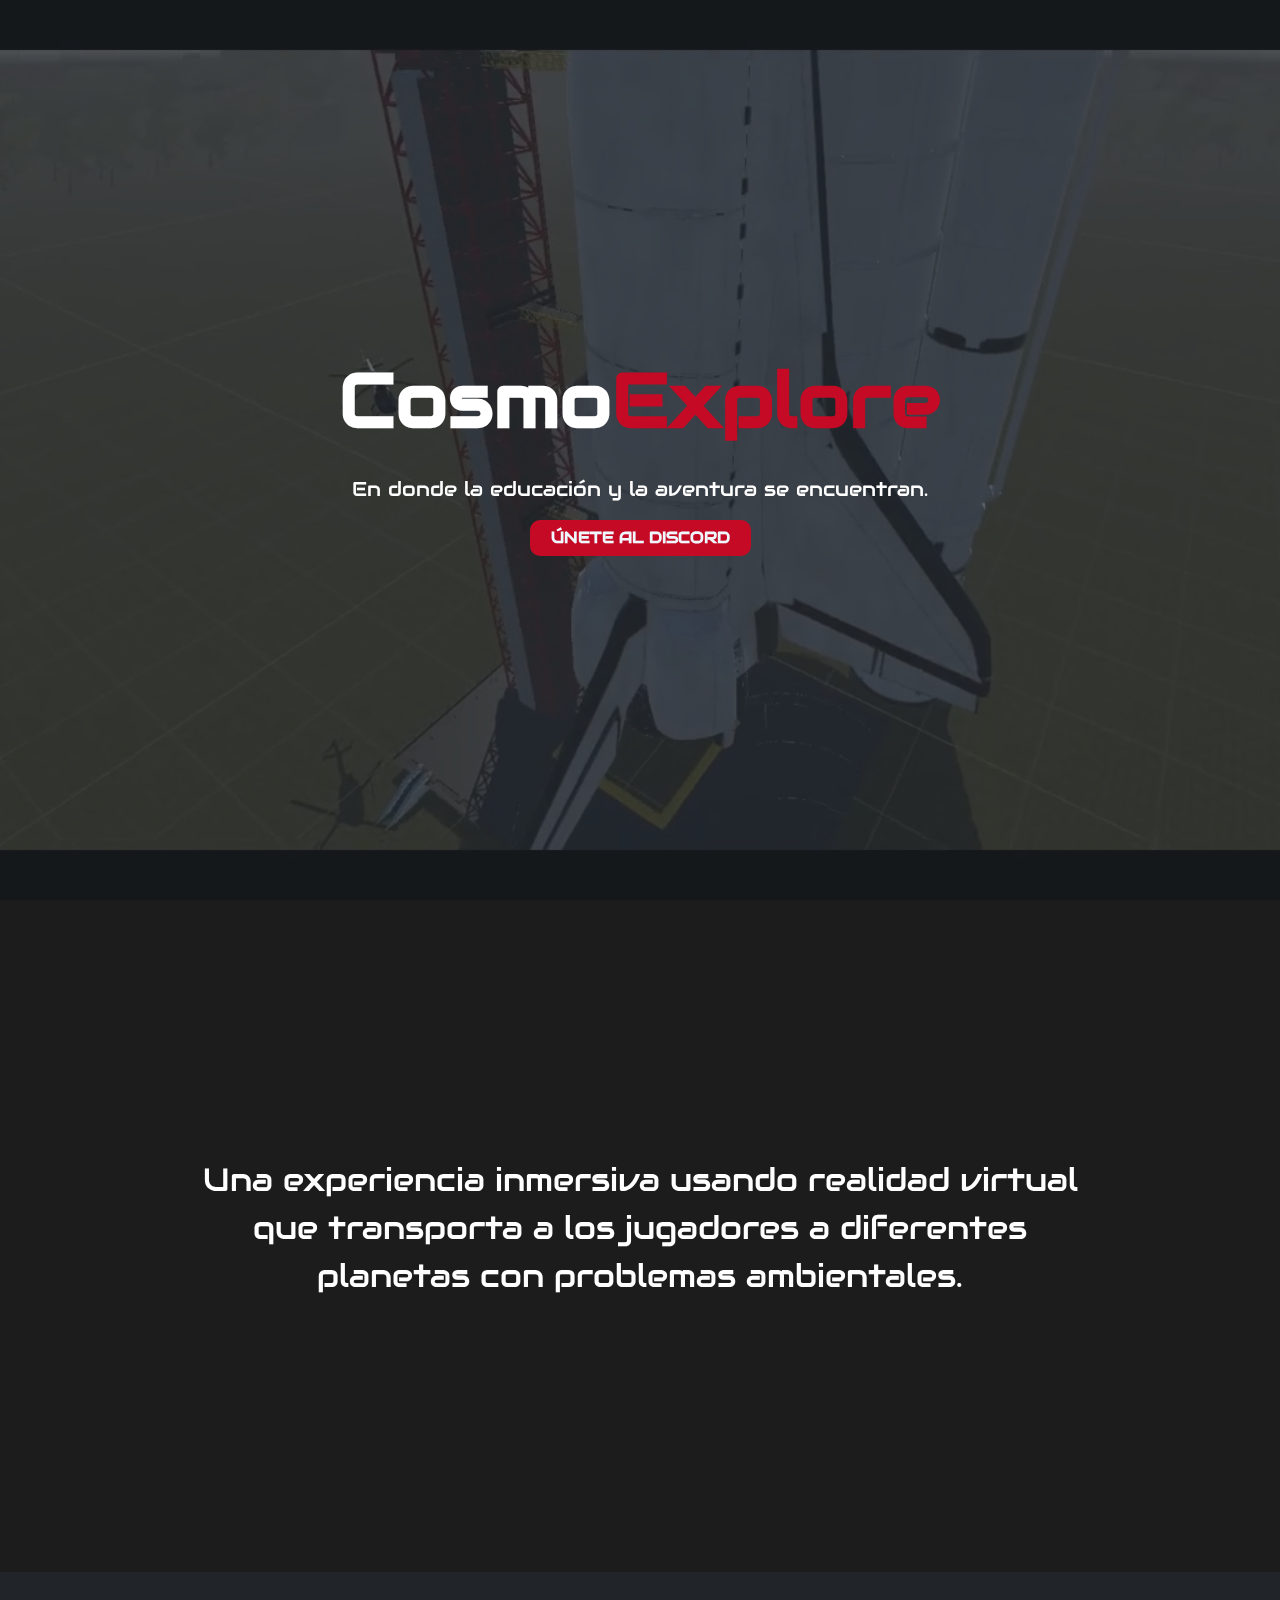
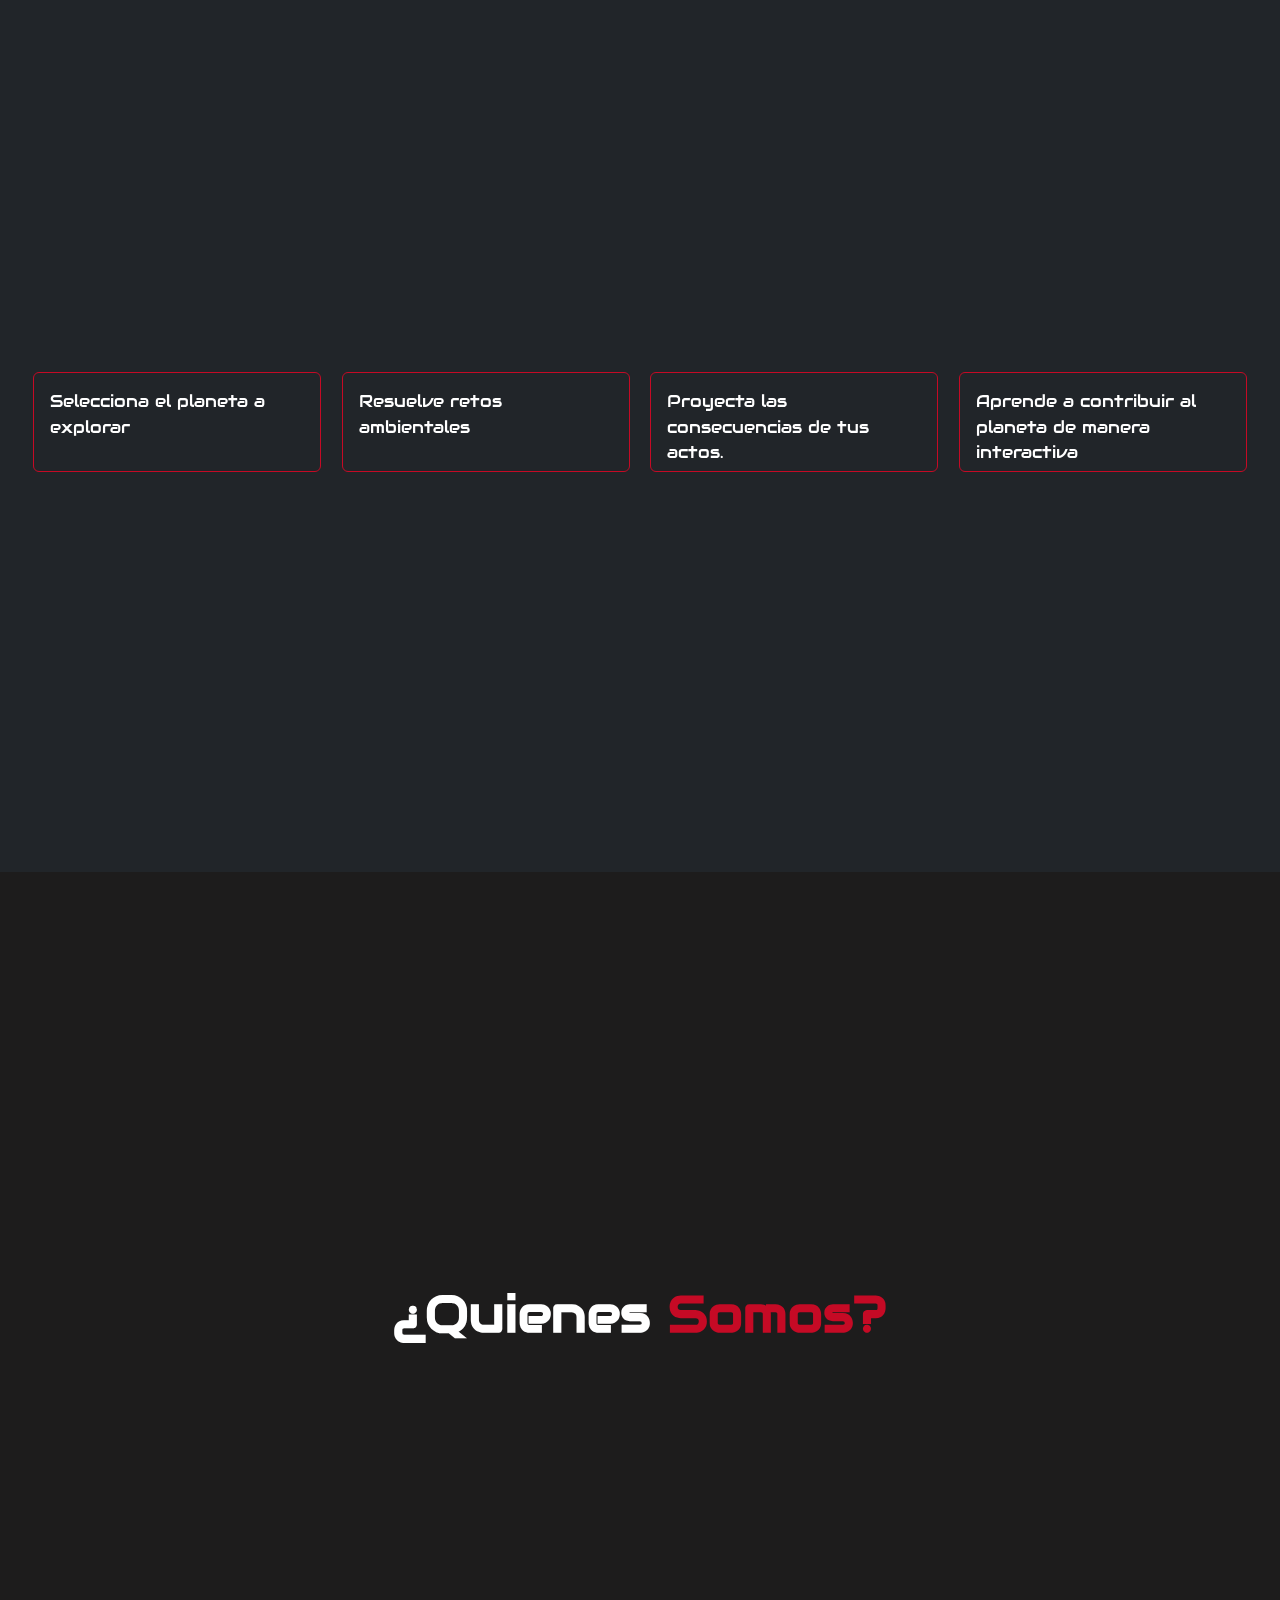
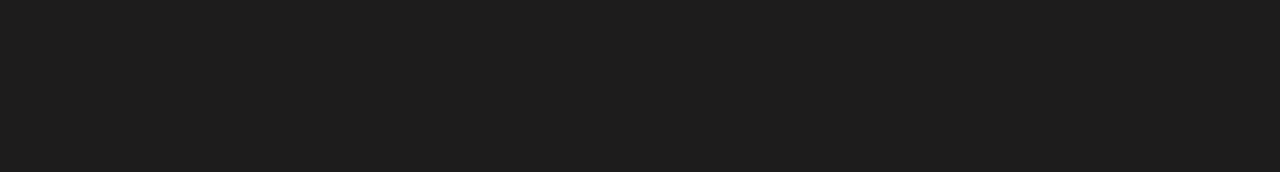
==== commit c468281a: "update" ====
--- a/index.html
+++ b/index.html
@@ -67,39 +67,46 @@
             </div>
         </div>
     </div>
-  
-    <div class="container-fluid d-flex flex-row align-items-center justify-content-evenly vh-100 bg-dark" id="slide3">
 
-        <div class="card text-bg-dark mb-6" style="max-width: 18rem;">
-            <div class="card-body">
-                <p class="card-text">Selecciona el planeta a explorar</p>
+    <div class="container-fluid d-flex flex-row flex-wrap align-items-center justify-content-evenly vh-100 bg-dark" id="slide3">
+
+        <div class="d-flex">
+            <div class="card text-bg-dark mb-6" style="max-width: 18rem;">
+                <div class="card-body">
+                    <p class="card-text">Selecciona el planeta a explorar</p>
+                </div>
             </div>
         </div>
-        <div class="card text-bg-dark mb-6" style="max-width: 18rem;">
-            <div class="card-body">
-                <p class="card-text">Resuelve retos ambientales</p>
+        <div class="d-flex">
+            <div class="card text-bg-dark mb-6" style="max-width: 18rem;">
+                <div class="card-body">
+                    <p class="card-text">Resuelve retos ambientales</p>
+                </div>
+            </div>
+        </div>
+        <div class="d-flex">
+            <div class="card text-bg-dark mb-6" style="max-width: 18rem;">
+                <div class="card-body">
+                    <p class="card-text">Proyecta las consecuencias de tus actos.</p>
+                </div>
             </div>
         </div>
 
-        <div class="card text-bg-dark mb-6" style="max-width: 18rem;">
-            <div class="card-body">
-                <p class="card-text">Proyecta las consecuencias de tus actos.</p>
+        <div class="d-flex">
+            <div class="card text-bg-dark mb-6" style="max-width: 18rem;">
+                <div class="card-body">
+                    <p class="card-text">Aprende a contribuir al planeta de manera interactiva</p>
+                </div>
             </div>
         </div>
 
-        <div class="card text-bg-dark mb-6" style="max-width: 18rem;">
-            <div class="card-body">
-                <p class="card-text">Aprende a contribuir al planeta de manera interactiva</p>
-            </div>
-        </div>
 
     </div>
 
-    <div class="container-fluid d-flex flex-column align-items-center justify-content-center vh-100 bg-dark"
-        id="slide4">
+    <div class="container-fluid d-flex flex-column align-items-center justify-content-center vh-100" id="slide4">
         <div class="row text-center">
             <div class="col text-white">
-                <p class="titulo">¿Quienes Somos?</p>
+                <p class="titulo2">¿Quienes <span class="explore">Somos?</span></p>
             </div>
         </div>
     </div>
--- a/css/styles.css
+++ b/css/styles.css
@@ -25,6 +25,11 @@
 .titulo{
     font-weight: bold;
     font-size: 5.9vw;
+}
+
+.titulo2{
+    font-weight: bold;
+    font-size: 4vw;
 }
 
 .explore{
@@ -79,6 +84,11 @@
 
 .card {
     border-color: #C50A25;
+    height: 100px;
+}
+
+.card-text {
+    font-size: 17px;
 }
 
 /* Media Query for Small Mobile Devices */
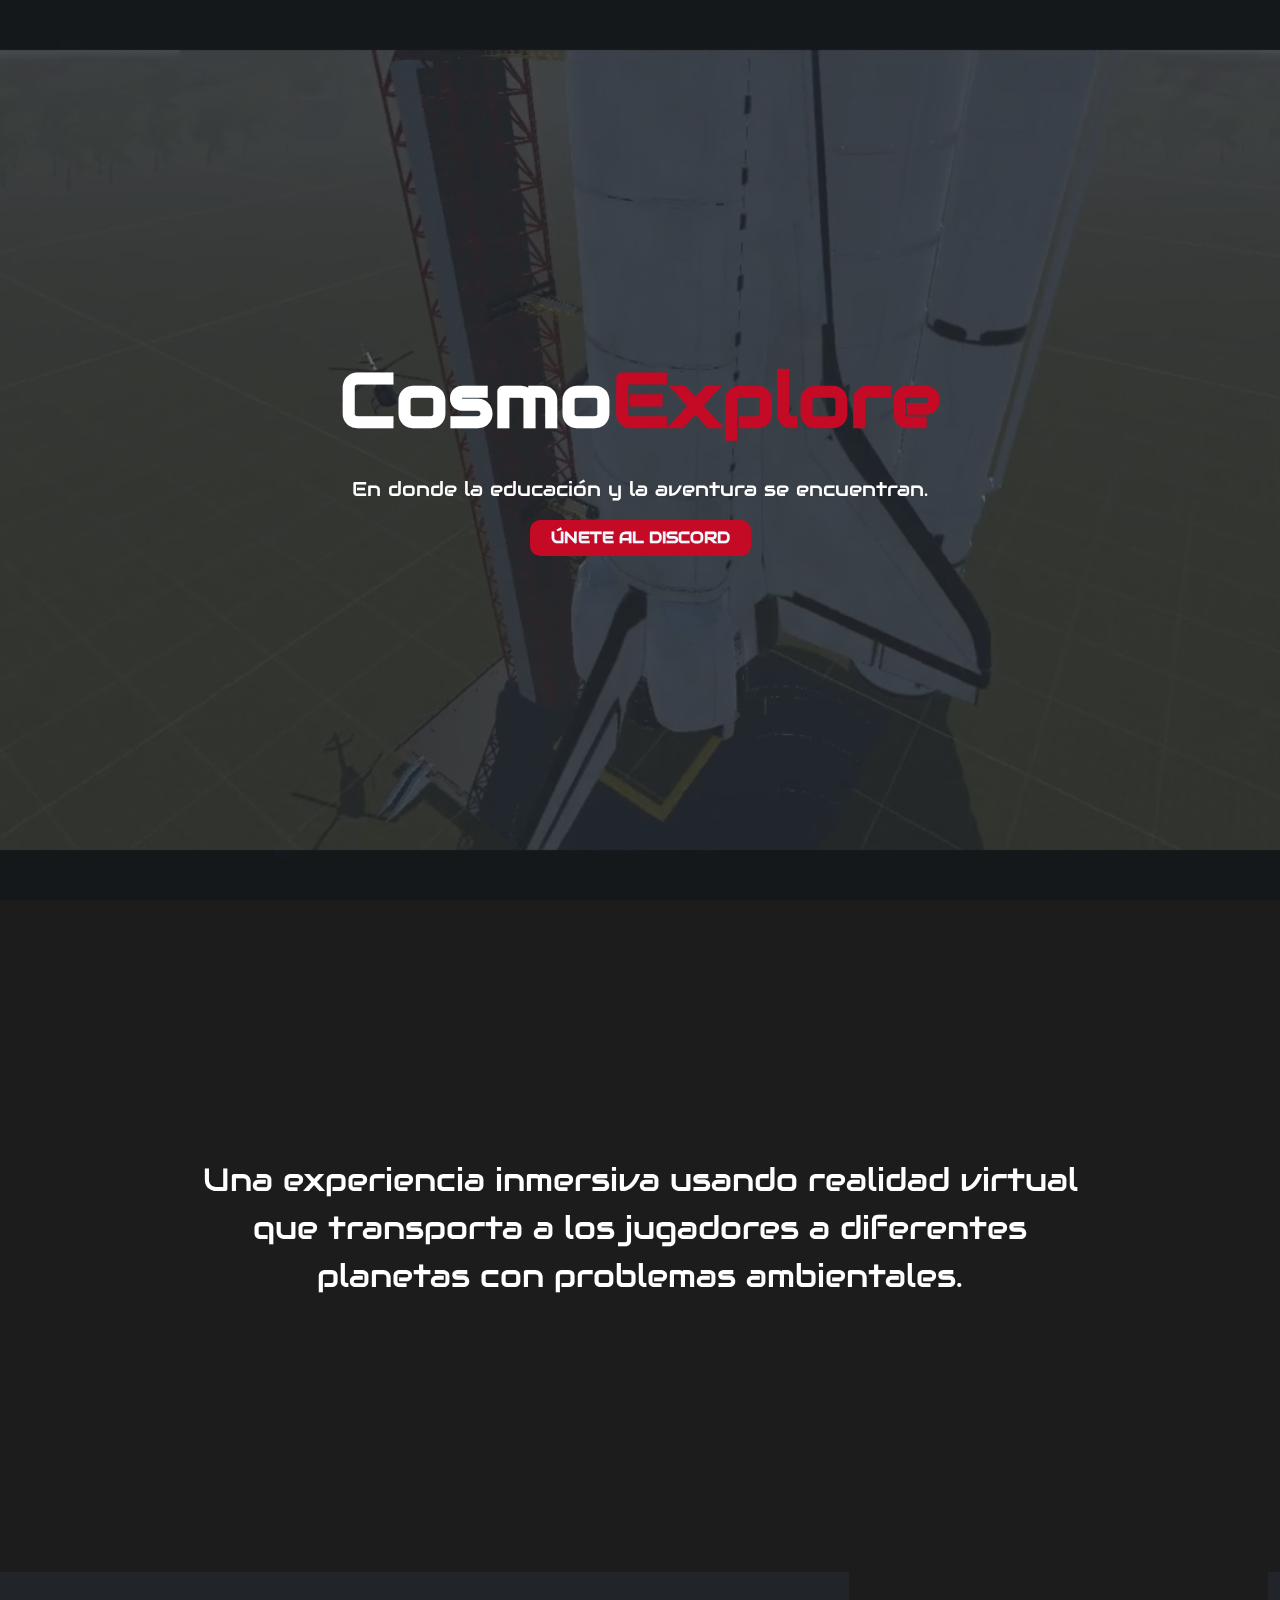
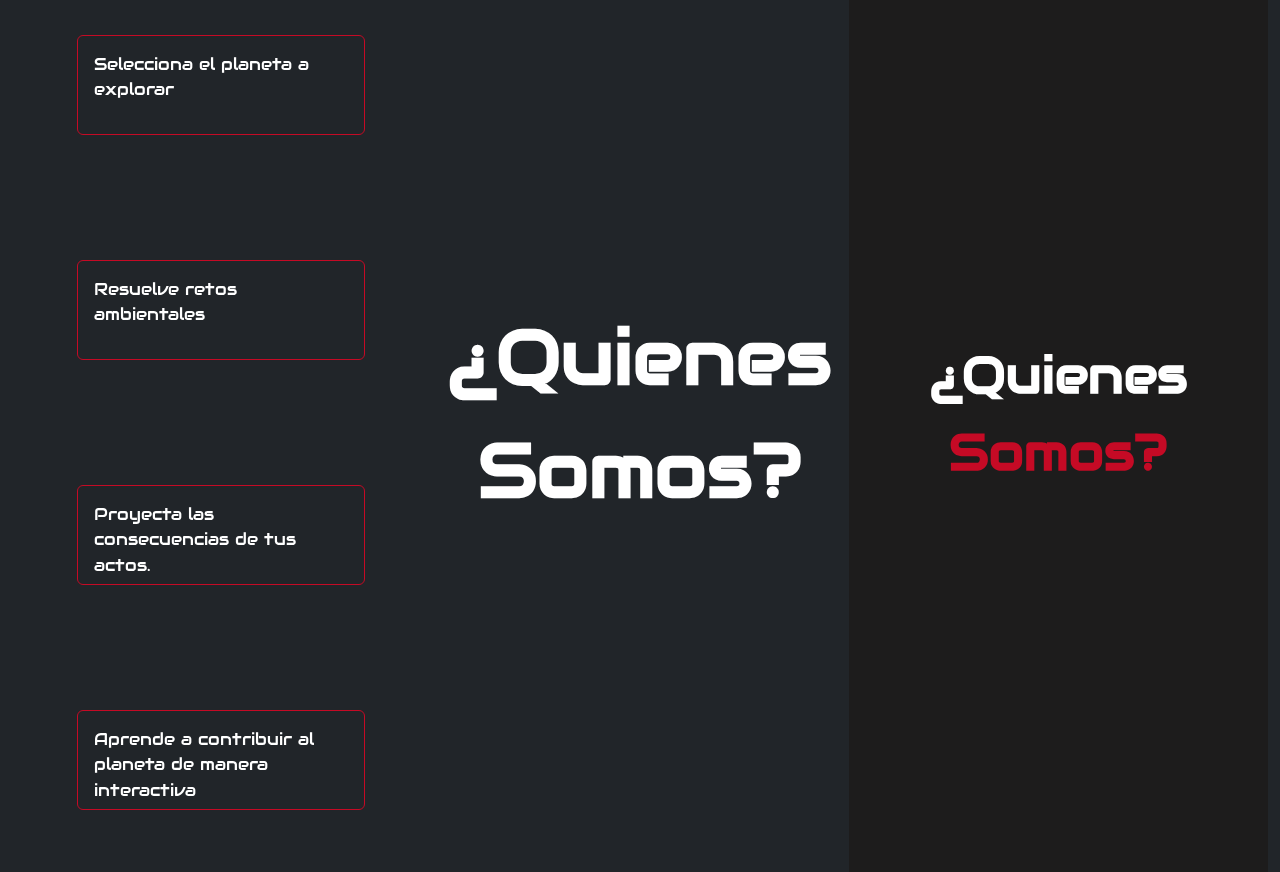
==== commit caa105e8: "Merge branch 'main' into feature/embed-video" ====
--- a/index.html
+++ b/index.html
@@ -67,6 +67,8 @@
             </div>
         </div>
     </div>
+  
+    <div class="container-fluid d-flex flex-row align-items-center justify-content-evenly vh-100 bg-dark" id="slide3">
 
     <div class="container-fluid d-flex flex-row flex-wrap align-items-center justify-content-evenly vh-100 bg-dark" id="slide3">
 
@@ -100,7 +102,15 @@
             </div>
         </div>
 
+    </div>
 
+    <div class="container-fluid d-flex flex-column align-items-center justify-content-center vh-100 bg-dark"
+        id="slide4">
+        <div class="row text-center">
+            <div class="col text-white">
+                <p class="titulo">¿Quienes Somos?</p>
+            </div>
+        </div>
     </div>
 
     <div class="container-fluid d-flex flex-column align-items-center justify-content-center vh-100" id="slide4">
--- a/css/styles.css
+++ b/css/styles.css
@@ -91,6 +91,22 @@
     font-size: 17px;
 }
 
+::-webkit-scrollbar {
+    width: 10px;
+}
+
+::-webkit-scrollbar-track {
+    background: #000;
+}
+
+::-webkit-scrollbar-thumb{
+    background: #C50A25;
+}
+
+::-webkit-scrollbar-thumb:hover {
+    background: #555;
+}
+
 /* Media Query for Small Mobile Devices */
 @media (max-width: 576px) {
     .titulo {
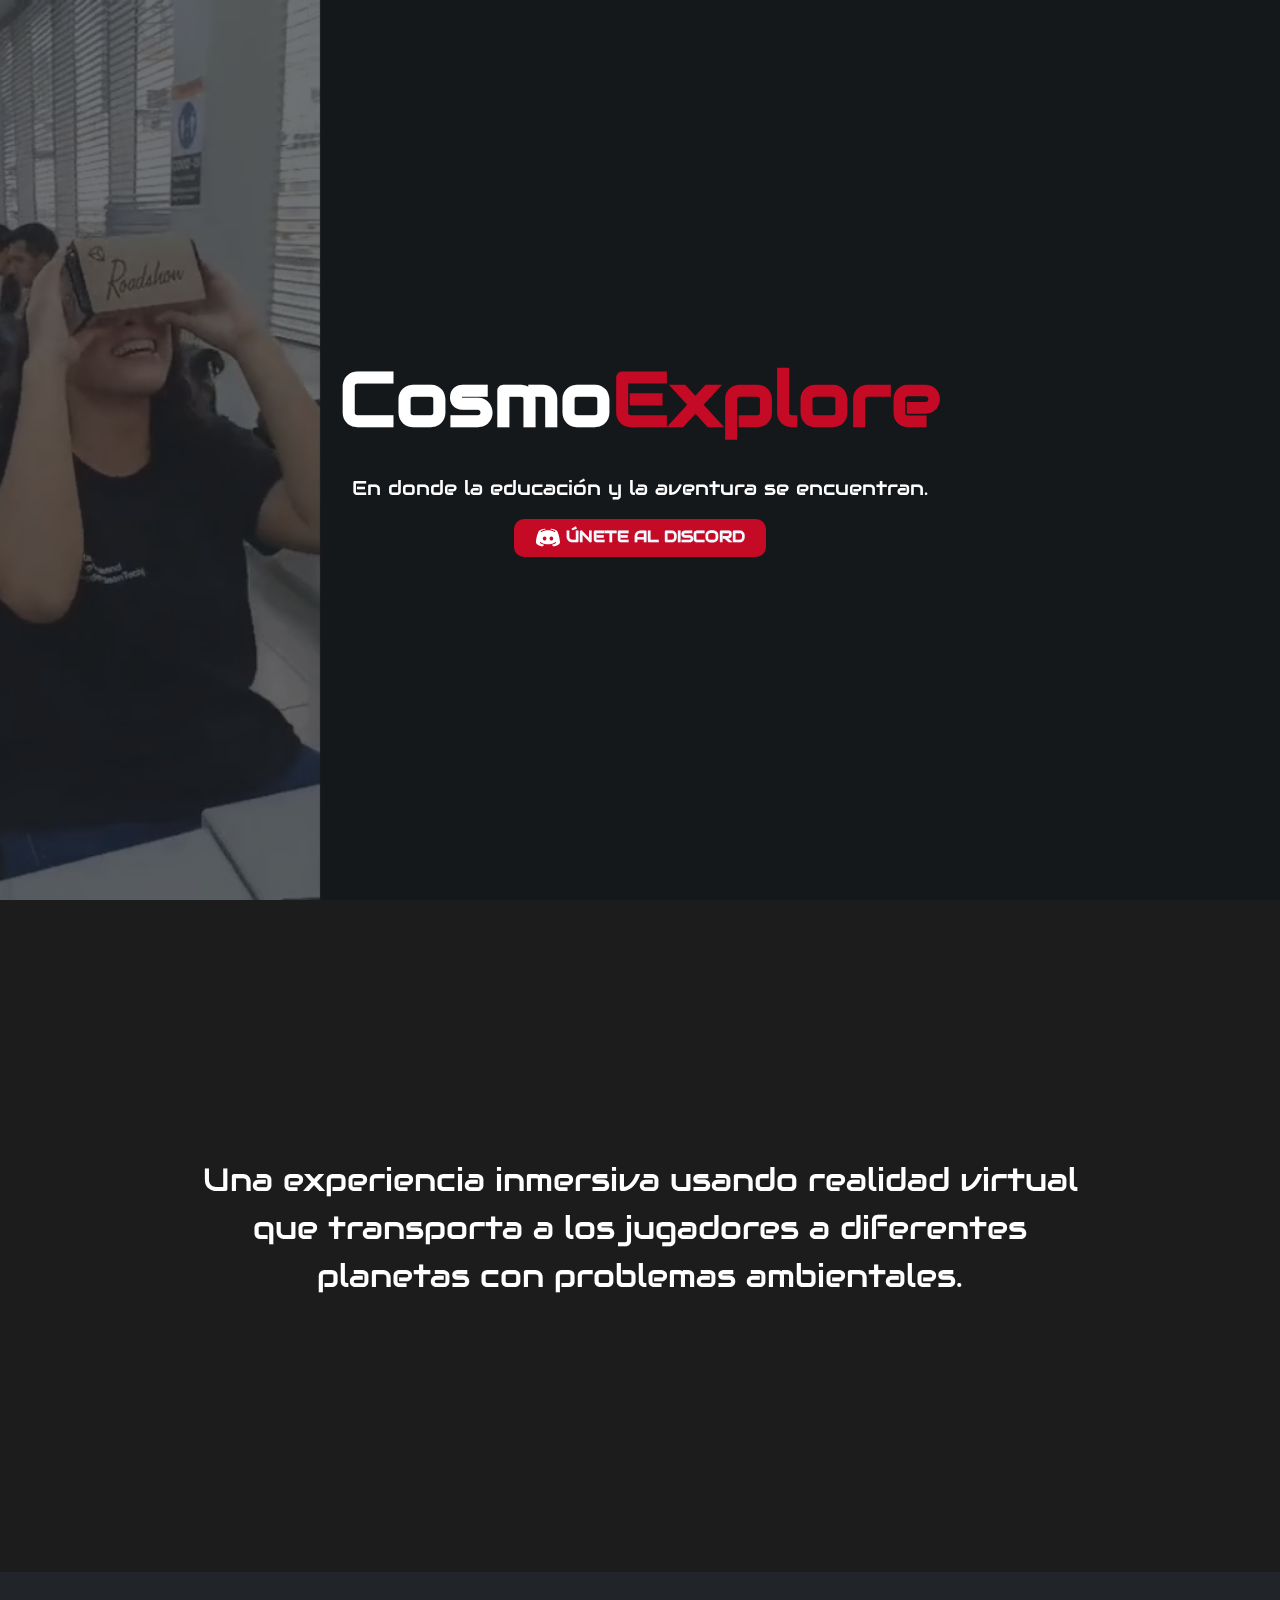
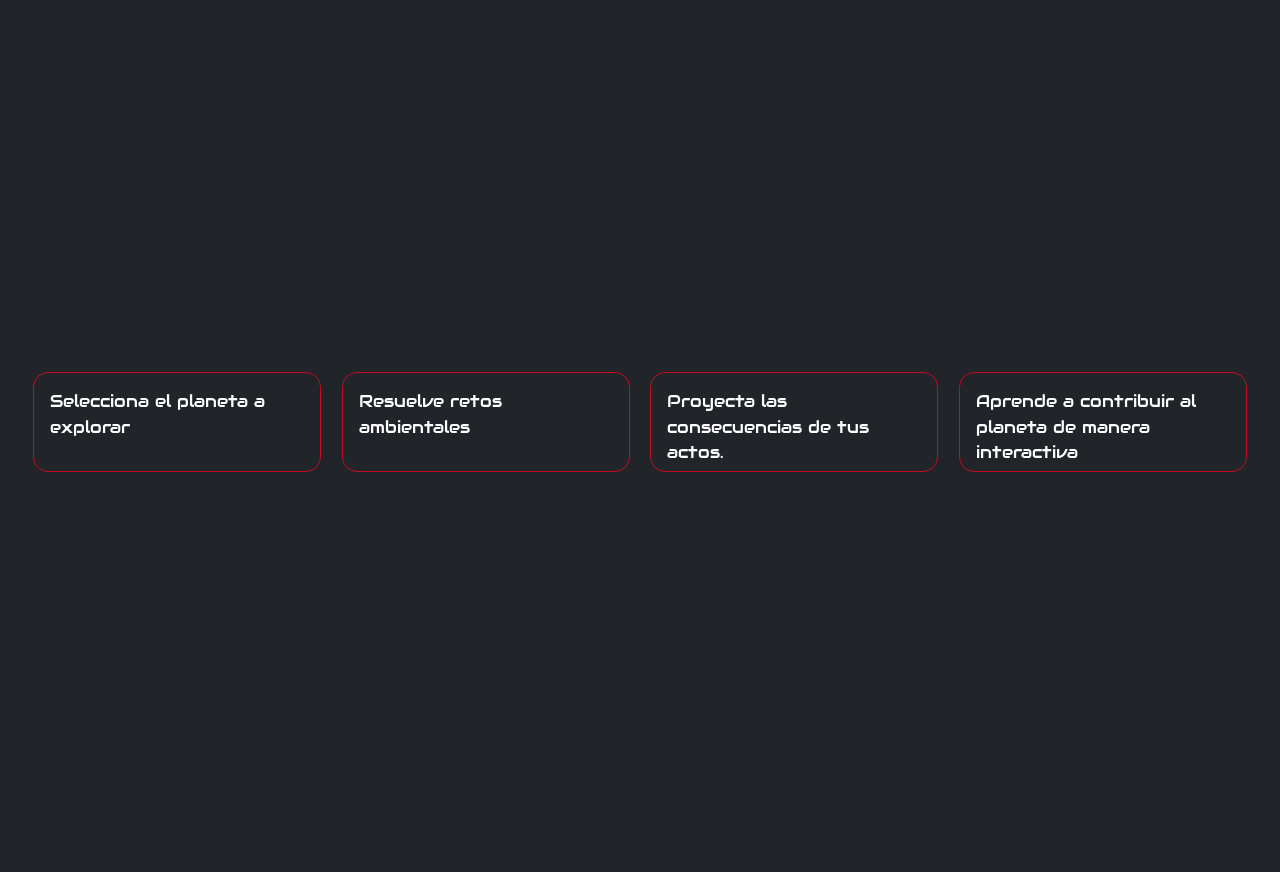
==== commit f6960acb: "final version" ====
--- a/index.html
+++ b/index.html
@@ -30,10 +30,20 @@
                         <a class="nav-link active" aria-current="page" href="#slide1">Inicio</a>
                     </li>
                     <li class="nav-item me-3">
-                        <a class="nav-link active" href="#Aliados">Aliados</a>
-                    </li>
-                    <li class="nav-item me-3">
-                        <a class="nav-link active" href="https://discord.gg/Dty8PHJW">Únete</a>
+                        <a class="nav-link active" href="https://discord.gg/Dty8PHJW" target="_blank"><svg
+                                xmlns="http://www.w3.org/2000/svg" x="0px" y="0px" width="20" height="20"
+                                viewBox="0,0,256,256">
+                                <g fill="#000000" fill-rule="nonzero" stroke="none" stroke-width="1"
+                                    stroke-linecap="butt" stroke-linejoin="miter" stroke-miterlimit="10"
+                                    stroke-dasharray="" stroke-dashoffset="0" font-family="none" font-weight="none"
+                                    font-size="none" text-anchor="none" style="mix-blend-mode: normal">
+                                    <g transform="scale(5.12,5.12)">
+                                        <path
+                                            d="M41.625,10.76953c-3.98047,-3.20313 -10.27734,-3.74609 -10.54687,-3.76563c-0.41797,-0.03516 -0.81641,0.19922 -0.98828,0.58594c-0.01562,0.02344 -0.15234,0.33984 -0.30469,0.83203c2.63281,0.44531 5.86719,1.33984 8.79297,3.15625c0.46875,0.28906 0.61328,0.90625 0.32422,1.375c-0.19141,0.30859 -0.51562,0.47656 -0.85156,0.47656c-0.17969,0 -0.36328,-0.05078 -0.52734,-0.15234c-5.03125,-3.12109 -11.3125,-3.27734 -12.52344,-3.27734c-1.21094,0 -7.49609,0.15625 -12.52344,3.27734c-0.46875,0.29297 -1.08594,0.14844 -1.375,-0.32031c-0.29297,-0.47266 -0.14844,-1.08594 0.32031,-1.37891c2.92578,-1.8125 6.16016,-2.71094 8.79297,-3.15234c-0.15234,-0.49609 -0.28906,-0.80859 -0.30078,-0.83594c-0.17578,-0.38672 -0.57031,-0.62891 -0.99219,-0.58594c-0.26953,0.01953 -6.56641,0.5625 -10.60156,3.80859c-2.10547,1.94922 -6.32031,13.33984 -6.32031,23.1875c0,0.17578 0.04688,0.34375 0.13281,0.49609c2.90625,5.10938 10.83984,6.44531 12.64844,6.50391c0.00781,0 0.01953,0 0.03125,0c0.32031,0 0.62109,-0.15234 0.80859,-0.41016l1.82813,-2.51562c-4.93359,-1.27344 -7.45312,-3.4375 -7.59766,-3.56641c-0.41406,-0.36328 -0.45312,-0.99609 -0.08594,-1.41016c0.36328,-0.41406 0.99609,-0.45312 1.41016,-0.08984c0.05859,0.05469 4.69922,3.99219 13.82422,3.99219c9.14063,0 13.78125,-3.95312 13.82813,-3.99219c0.41406,-0.35937 1.04297,-0.32422 1.41016,0.09375c0.36328,0.41406 0.32422,1.04297 -0.08984,1.40625c-0.14453,0.12891 -2.66406,2.29297 -7.59766,3.56641l1.82813,2.51563c0.1875,0.25781 0.48828,0.41016 0.80859,0.41016c0.01172,0 0.02344,0 0.03125,0c1.80859,-0.05859 9.74219,-1.39453 12.64844,-6.50391c0.08594,-0.15234 0.13281,-0.32031 0.13281,-0.49609c0,-9.84766 -4.21484,-21.23828 -6.375,-23.23047zM18.5,30c-1.93359,0 -3.5,-1.78906 -3.5,-4c0,-2.21094 1.56641,-4 3.5,-4c1.93359,0 3.5,1.78906 3.5,4c0,2.21094 -1.56641,4 -3.5,4zM31.5,30c-1.93359,0 -3.5,-1.78906 -3.5,-4c0,-2.21094 1.56641,-4 3.5,-4c1.93359,0 3.5,1.78906 3.5,4c0,2.21094 -1.56641,4 -3.5,4z">
+                                        </path>
+                                    </g>
+                                </g>
+                            </svg> Discord</a>
                     </li>
                 </ul>
             </div>
@@ -50,7 +60,19 @@
             <div class="col text-white">
                 <p class="titulo">Cosmo<span class="explore">Explore</span></p>
                 <p>En donde la educación y la aventura se encuentran.</p>
-                <a href="https://discord.gg/Dty8PHJW" class="btn" target="_blank">Únete al Discord</a>
+                <a href="https://discord.gg/Dty8PHJW" class="btn" target="_blank"><svg
+                        xmlns="http://www.w3.org/2000/svg" x="0px" y="0px" width="26" height="26" viewBox="0,0,256,256">
+                        <g fill="#ffffff" fill-rule="nonzero" stroke="none" stroke-width="1" stroke-linecap="butt"
+                            stroke-linejoin="miter" stroke-miterlimit="10" stroke-dasharray="" stroke-dashoffset="0"
+                            font-family="none" font-weight="none" font-size="none" text-anchor="none"
+                            style="mix-blend-mode: normal">
+                            <g transform="scale(5.12,5.12)">
+                                <path
+                                    d="M41.625,10.76953c-3.98047,-3.20313 -10.27734,-3.74609 -10.54687,-3.76563c-0.41797,-0.03516 -0.81641,0.19922 -0.98828,0.58594c-0.01562,0.02344 -0.15234,0.33984 -0.30469,0.83203c2.63281,0.44531 5.86719,1.33984 8.79297,3.15625c0.46875,0.28906 0.61328,0.90625 0.32422,1.375c-0.19141,0.30859 -0.51562,0.47656 -0.85156,0.47656c-0.17969,0 -0.36328,-0.05078 -0.52734,-0.15234c-5.03125,-3.12109 -11.3125,-3.27734 -12.52344,-3.27734c-1.21094,0 -7.49609,0.15625 -12.52344,3.27734c-0.46875,0.29297 -1.08594,0.14844 -1.375,-0.32031c-0.29297,-0.47266 -0.14844,-1.08594 0.32031,-1.37891c2.92578,-1.8125 6.16016,-2.71094 8.79297,-3.15234c-0.15234,-0.49609 -0.28906,-0.80859 -0.30078,-0.83594c-0.17578,-0.38672 -0.57031,-0.62891 -0.99219,-0.58594c-0.26953,0.01953 -6.56641,0.5625 -10.60156,3.80859c-2.10547,1.94922 -6.32031,13.33984 -6.32031,23.1875c0,0.17578 0.04688,0.34375 0.13281,0.49609c2.90625,5.10938 10.83984,6.44531 12.64844,6.50391c0.00781,0 0.01953,0 0.03125,0c0.32031,0 0.62109,-0.15234 0.80859,-0.41016l1.82813,-2.51562c-4.93359,-1.27344 -7.45312,-3.4375 -7.59766,-3.56641c-0.41406,-0.36328 -0.45312,-0.99609 -0.08594,-1.41016c0.36328,-0.41406 0.99609,-0.45312 1.41016,-0.08984c0.05859,0.05469 4.69922,3.99219 13.82422,3.99219c9.14063,0 13.78125,-3.95312 13.82813,-3.99219c0.41406,-0.35937 1.04297,-0.32422 1.41016,0.09375c0.36328,0.41406 0.32422,1.04297 -0.08984,1.40625c-0.14453,0.12891 -2.66406,2.29297 -7.59766,3.56641l1.82813,2.51563c0.1875,0.25781 0.48828,0.41016 0.80859,0.41016c0.01172,0 0.02344,0 0.03125,0c1.80859,-0.05859 9.74219,-1.39453 12.64844,-6.50391c0.08594,-0.15234 0.13281,-0.32031 0.13281,-0.49609c0,-9.84766 -4.21484,-21.23828 -6.375,-23.23047zM18.5,30c-1.93359,0 -3.5,-1.78906 -3.5,-4c0,-2.21094 1.56641,-4 3.5,-4c1.93359,0 3.5,1.78906 3.5,4c0,2.21094 -1.56641,4 -3.5,4zM31.5,30c-1.93359,0 -3.5,-1.78906 -3.5,-4c0,-2.21094 1.56641,-4 3.5,-4c1.93359,0 3.5,1.78906 3.5,4c0,2.21094 -1.56641,4 -3.5,4z">
+                                </path>
+                            </g>
+                        </g>
+                    </svg> Únete al Discord</a>
             </div>
         </div>
     </div>
@@ -67,10 +89,9 @@
             </div>
         </div>
     </div>
-  
-    <div class="container-fluid d-flex flex-row align-items-center justify-content-evenly vh-100 bg-dark" id="slide3">
-
-    <div class="container-fluid d-flex flex-row flex-wrap align-items-center justify-content-evenly vh-100 bg-dark" id="slide3">
+
+    <div class="container-fluid d-flex flex-row flex-wrap align-items-center justify-content-evenly vh-100 bg-dark"
+        id="slide3">
 
         <div class="d-flex">
             <div class="card text-bg-dark mb-6" style="max-width: 18rem;">
@@ -102,24 +123,84 @@
             </div>
         </div>
 
+
     </div>
 
-    <div class="container-fluid d-flex flex-column align-items-center justify-content-center vh-100 bg-dark"
-        id="slide4">
-        <div class="row text-center">
-            <div class="col text-white">
-                <p class="titulo">¿Quienes Somos?</p>
-            </div>
-        </div>
-    </div>
-
-    <div class="container-fluid d-flex flex-column align-items-center justify-content-center vh-100" id="slide4">
+    <!-- <div class="container-fluid d-flex flex-column align-items-center justify-content-center vh-100" id="slide4">
         <div class="row text-center">
             <div class="col text-white">
                 <p class="titulo2">¿Quienes <span class="explore">Somos?</span></p>
             </div>
         </div>
-    </div>
+        <div class="row text-center d-flex flex-row flex-wrap">
+            <div class="d-flex">
+                <div class="card text-bg-dark mb-4">
+                    <div class="d-flex flex-row">
+                        <img src="./img/juan.jpeg" class="card-img-top" alt="...">
+                        <div class="card-body">
+                            <h5 class="card-title">Juan</h5>
+                            <p class="card-text">Lorem ipsum dolor sit amet, consectetur adipiscing elit.</p>
+                        </div>
+                    </div>
+                </div>
+            </div>
+            <div class="d-flex">
+                <div class="card text-bg-dark mb-4">
+                    <div class="d-flex flex-row">
+                        <img src="./img/daniela.jpeg" class="card-img-top" alt="...">
+                        <div class="card-body">
+                            <h5 class="card-title">Daniela</h5>
+                            <p class="card-text">Lorem ipsum dolor sit amet, consectetur adipiscing elit.</p>
+                        </div>
+                    </div>
+                </div>
+            </div>
+            <div class="d-flex">
+                <div class="card text-bg-dark mb-4">
+                    <div class="d-flex flex-row">
+                        <img src="./img/freyman.jpeg" class="card-img-top" alt="...">
+                        <div class="card-body d-flex flex-column">
+                            <h5 class="card-title">Freyman</h5>
+                            <p class="card-text">Lorem ipsum dolor sit amet, consectetur adipiscing elit.</p>
+                        </div>
+                    </div>
+                </div>
+            </div>
+            <div class="d-flex">
+                <div class="card text-bg-dark mb-4">
+                    <div class="d-flex flex-row">
+                        <img src="./img/carlos.jpeg" class="card-img-top" alt="...">
+                        <div class="card-body">
+                            <h5 class="card-title">Carlos</h5>
+                            <p class="card-text">Lorem ipsum dolor sit amet, consectetur adipiscing elit.</p>
+                        </div>
+                    </div>
+                </div>
+            </div>
+            <div class="d-flex">
+                <div class="card text-bg-dark mb-4">
+                    <div class="d-flex flex-row">
+                        <img src="./img/katherine.jpeg" class="card-img-top" alt="...">
+                        <div class="card-body">
+                            <h5 class="card-title">Katherine</h5>
+                            <p class="card-text">Lorem ipsum dolor sit amet, consectetur adipiscing elit.</p>
+                        </div>
+                    </div>
+                </div>
+            </div>
+            <div class="d-flex">
+                <div class="card text-bg-dark mb-4">
+                    <div class="d-flex flex-row">
+                        <img src="./img/patricia.jpeg" class="card-img-top" alt="...">
+                        <div class="card-body">
+                            <h5 class="card-title">Patricia</h5>
+                            <p class="card-text">Lorem ipsum dolor sit amet, consectetur adipiscing elit.</p>
+                        </div>
+                    </div>
+                </div>
+            </div>
+        </div>
+    </div> -->
 
     <script src="https://cdn.jsdelivr.net/npm/bootstrap@5.3.3/dist/js/bootstrap.bundle.min.js"
         integrity="sha384-YvpcrYf0tY3lHB60NNkmXc5s9fDVZLESaAA55NDzOxhy9GkcIdslK1eN7N6jIeHz"
--- a/css/styles.css
+++ b/css/styles.css
@@ -1,56 +1,59 @@
-*{
+* {
     margin: 0;
     padding: 0;
 }
 
-#slide1, #slide2{
+#slide1,
+#slide2 {
     --bs-bg-opacity: 0.65;
 }
 
-#slide2, #slide4{
+#slide2,
+#slide4 {
     background-color: #1d1c1c;
 }
 
-.parrafo-somos{
+.parrafo-somos {
     padding-left: 120px;
     padding-right: 120px;
 }
 
-p, a{
-    font-family:"Audiowide", sans-serif;
+p,
+a {
+    font-family: "Audiowide", sans-serif;
     font-size: 20px;
     font-style: 300;
 }
 
-.titulo{
+.titulo {
     font-weight: bold;
     font-size: 5.9vw;
 }
 
-.titulo2{
+.titulo2 {
     font-weight: bold;
     font-size: 4vw;
 }
 
-.explore{
-    color:#C50A25;
+.explore {
+    color: #C50A25;
 }
 
-.btn{
-    background-color:#C50A25 ;
+.btn {
+    background-color: #C50A25;
     border-radius: 10px;
-    padding:5px 20px 5px 20px;
+    padding: 5px 20px 5px 20px;
     color: aliceblue;
     text-transform: uppercase;
     font-weight: 600;
-    font-family:"Audiowide", sans-serif;
+    font-family: "Audiowide", sans-serif;
 
 }
 
-.btn:hover{
-    background-color:#C50A25;
+.btn:hover {
+    background-color: #C50A25;
     border-radius: 10px;
-    padding:5px 20px 5px 20px;
+    padding: 5px 20px 5px 20px;
     color: aliceblue;
 
 }
@@ -65,26 +68,37 @@
     z-index: -1;
 }
 
-html,body{
+html,
+body {
     padding: 0px;
     margin: 0px;
 }
 
-.experiencia{
-    padding-top:20% ;
-    padding-bottom:20% ;
+.experiencia {
+    padding-top: 20%;
+    padding-bottom: 20%;
     padding-left: 15%;
-    padding-right:15%;
+    padding-right: 15%;
 
 }
 
-.experiencia p{
+.experiencia p {
     font-size: 2.5vw;
 }
 
 .card {
     border-color: #C50A25;
     height: 100px;
+    border-radius: 15px;
+}
+
+.card img {
+    border-radius: 50%;
+    position: relative;
+    top: -30px;
+    height: 100px;
+    width: 100px;
+    
 }
 
 .card-text {
@@ -99,35 +113,39 @@
     background: #000;
 }
 
-::-webkit-scrollbar-thumb{
+::-webkit-scrollbar-thumb {
     background: #C50A25;
 }
 
 ::-webkit-scrollbar-thumb:hover {
-    background: #555;
+    background: #C50A25;
 }
 
 /* Media Query for Small Mobile Devices */
 @media (max-width: 576px) {
     .titulo {
-        font-size: 42px; /* Adjust font size for smaller screens */
+        font-size: 42px;
+        /* Adjust font size for smaller screens */
     }
-    
+
     .btn {
-        padding: 5px 10px; /* Adjust padding for smaller screens */
+        padding: 5px 10px;
+        /* Adjust padding for smaller screens */
     }
-    
+
     .parrafo-somos {
         padding-left: 10px;
         padding-right: 10px;
     }
-    
-    p, a {
-        font-size: 20px; /* Adjust font size for smaller screens */
+
+    p,
+    a {
+        font-size: 20px;
+        /* Adjust font size for smaller screens */
     }
 
-    .experiencia p{
-        font-size:20px;
+    .experiencia p {
+        font-size: 20px;
 
     }
 }